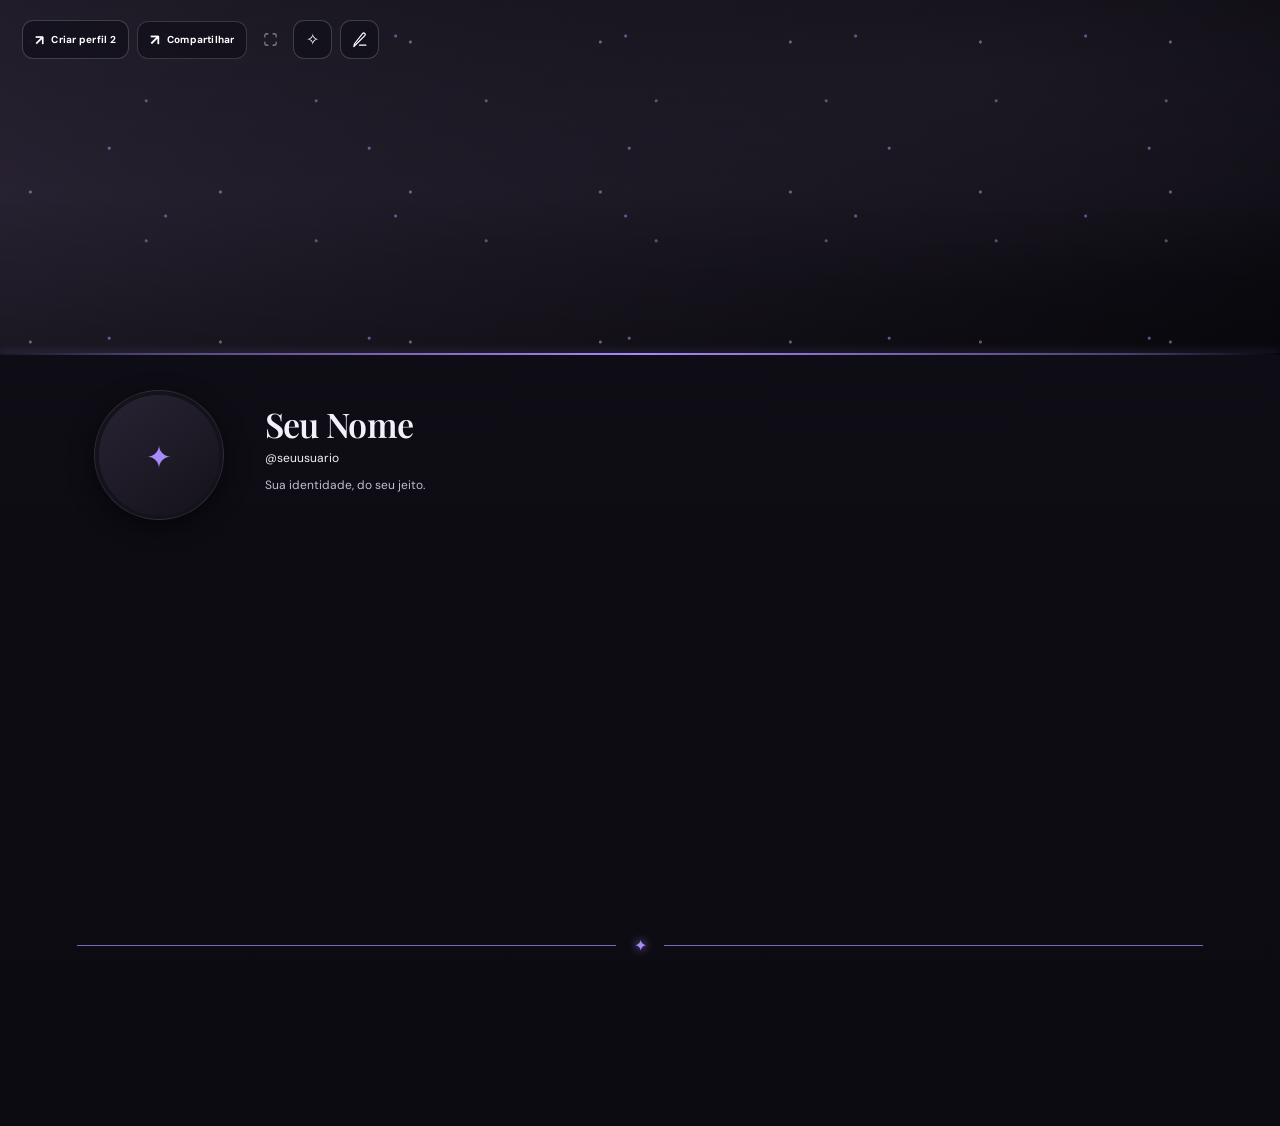
==== index.html @ 9202e239 "Add files via upload" ====
<!DOCTYPE html>
<html lang="pt-BR">
<head>
  <meta charset="UTF-8">
  <meta name="viewport" content="width=device-width, initial-scale=1.0">
  <meta name="theme-color" content="#0b0a10">
  <title>Hättz — Personal Space</title>

  <link rel="preconnect" href="https://fonts.googleapis.com">
  <link rel="preconnect" href="https://fonts.gstatic.com" crossorigin>
  <link href="https://fonts.googleapis.com/css2?family=Cinzel:wght@400;500;600;700&family=Cormorant+Garamond:wght@400;500;600;700&family=DM+Sans:wght@400;500;600;700&family=Lora:wght@400;500;600;700&family=Manrope:wght@400;500;600;700;800&family=Montserrat:wght@400;500;600;700&family=Playfair+Display:wght@500;600;700&family=Space+Grotesk:wght@400;500;600;700&display=swap" rel="stylesheet">

  <link rel="stylesheet" href="core/design-tokens.css">
  <link rel="stylesheet" href="style.css">
</head>

<body>
  <div class="site-background" aria-hidden="true">
    <img id="backgroundImage" alt="" hidden>
    <video id="backgroundVideo" muted loop playsinline hidden preload="none"></video>
    <div class="site-background-overlay"></div>
  </div>
  <main class="page">
    <section class="profile-card">
      <div class="card-background" aria-hidden="true">
        <img id="cardBackgroundImage" alt="" hidden>
        <video id="cardBackgroundVideo" muted loop playsinline hidden preload="none"></video>
        <div class="card-background-overlay"></div>
      </div>

      <header class="banner">
        <img id="bannerImage" class="banner-media" alt="" hidden>
        <video id="bannerVideo" class="banner-media" muted loop playsinline hidden preload="none"></video>
        <div class="banner-overlay"></div>

        <div class="banner-actions">
          <div class="banner-heading" id="bannerHeading">
            <span class="banner-title" id="bannerTitle"></span>
            <span class="banner-subtitle" id="bannerSubtitle" hidden></span>
          </div>
          <div class="banner-tool-actions">
            <button class="profile-switch-button" id="openOtherProfile" type="button" title="Abrir o outro perfil em uma nova aba">
              <span class="profile-switch-icon" aria-hidden="true">↗</span>
              <span id="openOtherProfileLabel">Criar perfil 2</span>
            </button>
            <button class="share-profile-button" id="openShareManager" type="button" title="Compartilhar ou abrir perfil por código">
              <span aria-hidden="true">↗</span><span>Compartilhar</span>
            </button>
            <button class="icon-button capture-mode-button" id="toggleCaptureMode" type="button" aria-label="Ativar modo captura" aria-pressed="false" title="Modo captura">
              <svg viewBox="0 0 24 24" aria-hidden="true">
                <path d="M8 3H5a2 2 0 0 0-2 2v3M16 3h3a2 2 0 0 1 2 2v3M21 16v3a2 2 0 0 1-2 2h-3M3 16v3a2 2 0 0 0 2 2h3"></path>
              </svg>
            </button>
            <button class="icon-button" id="openStudio" type="button" aria-label="Abrir Hättz Studio" title="Hättz Studio"><span aria-hidden="true">✧</span></button>
            <button class="icon-button" id="openEditor" aria-label="Editar perfil" title="Personalizar perfil">
              <svg viewBox="0 0 24 24" aria-hidden="true">
                <path d="M12 20h9"></path>
                <path d="M16.5 3.5a2.1 2.1 0 0 1 3 3L8 18l-4 4 1-4Z"></path>
              </svg>
            </button>
          </div>
        </div>
      </header>

      <div class="profile-content">

        <section class="identity-section">
          <div class="avatar-area">
            <div class="avatar-frame" id="avatarFrame" aria-hidden="true"></div>

            <div class="avatar-photo">
              <img id="avatarImage" alt="Avatar" decoding="async" hidden>
              <video id="avatarVideo" muted loop playsinline hidden preload="none"></video>
              <div class="avatar-placeholder" id="avatarPlaceholder">
                <span>✦</span>
              </div>
            </div>
          </div>

          <div class="identity-info">
            <div class="name-line">
              <h1 id="profileName">Seu Nome</h1>

              <span class="verified-badge" id="verifiedBadge" title="Perfil verificado" aria-label="Perfil verificado" hidden>
                <svg viewBox="0 0 24 24" aria-hidden="true" focusable="false">
                  <path class="verified-seal" d="M12 1.6 14.25 3l2.62-.48 1.35 2.3 2.55.8.1 2.66 1.73 2.02-1.17 2.4.62 2.6-2.25 1.42-.98 2.47-2.65-.05L12 20.7l-2.17-1.56-2.65.05-.98-2.47-2.25-1.42.62-2.6-1.17-2.4 1.73-2.02.1-2.66 2.55-.8 1.35-2.3L11.75 3 12 1.6Z" />
                  <path class="verified-check" d="m8.1 11.9 2.55 2.55 5.35-5.4" />
                </svg>
              </span>
            </div>

            <div class="profile-meta"><p class="username" id="profileUsername">@seuusuario</p><span class="role-chip" id="profileRole" hidden></span></div>
            <p class="bio" id="profileBio">Sua identidade, do seu jeito.</p>
            <div class="badges" id="badges"></div>
          </div>
        </section>

        <section class="content-section" id="statsSection">
          <div class="section-heading">
            <div>
              <h2 id="statsSectionTitle">Em evidência</h2>
              <p class="section-description" id="statsSectionDescription"></p>
            </div>
          </div>

          <div class="stats-grid" id="statsGrid"></div>
        </section>

        <div class="profile-divider divider-ornamental" id="profileDivider" aria-hidden="true"><span>✦</span></div>

        <section class="content-section" id="detailsSection">
          <div class="section-heading">
            <div>
              <h2 id="detailsSectionTitle">Um pouco sobre mim</h2>
              <p class="section-description" id="detailsSectionDescription"></p>
            </div>
          </div>

          <div class="details-grid" id="detailsGrid"></div>
        </section>

        <section class="music-player is-floating" id="profileMusic" hidden aria-label="Player compacto de música e vídeo" title="Arraste a faixa para mover e o canto inferior direito para redimensionar">
          <div class="music-bar-visual" aria-hidden="true">
            <img id="musicBarBackgroundImage" alt="" hidden>
            <video id="musicBarBackgroundVideo" muted loop playsinline preload="none" hidden></video>
            <div class="music-bar-visual-overlay"></div>
          </div>
          <div class="music-player-top">
            <span class="music-note-icon" aria-hidden="true">♫</span>
            <div class="music-info">
              <strong id="musicTrackName">Minha música</strong>
              <span class="music-time" id="musicTime">0:00 / 0:00</span>
            </div>
            <button class="music-play" id="musicToggle" type="button" aria-label="Reproduzir ou pausar" title="Reproduzir">▶</button>
            <button class="music-dock" id="dockMusic" type="button" aria-label="Mover player para o fim do perfil" title="Mover para o fim do perfil">⌄</button>
          </div>
          <div class="music-progress" aria-hidden="true"><span id="musicProgressFill"></span></div>
          <audio id="profileAudio" loop preload="metadata" hidden></audio>
          <video id="profileVideo" class="music-source-video" playsinline loop preload="metadata" hidden></video>
          <div class="music-legacy-cover" hidden>
            <img id="musicCoverImage" alt="Capa da mídia" hidden>
            <span id="musicCoverFallback" aria-hidden="true">♫</span>
            <span id="musicCoverName"></span>
          </div>
        </section>

        <footer class="profile-footer">
          <span id="footerText"></span>
          <span class="footer-signature">DESIGNED BY HÄTTZ <i>✦</i></span>
        </footer>
      </div>
    </section>

    <p class="page-caption">Um espaço pessoal. Uma identidade única.</p>
  </main>

  <button class="capture-exit-button" id="exitCaptureMode" type="button" aria-label="Sair do modo captura" title="Sair do modo captura · Esc">
    <svg viewBox="0 0 24 24" aria-hidden="true">
      <path d="M8 3H5a2 2 0 0 0-2 2v3M16 3h3a2 2 0 0 1 2 2v3M21 16v3a2 2 0 0 1-2 2h-3M3 16v3a2 2 0 0 0 2 2h3"></path>
    </svg>
  </button>

  <div class="toast" id="toast"></div>

  <div class="modal-backdrop" id="editorModal" aria-hidden="true">
    <section class="editor-modal" role="dialog" aria-modal="true" aria-labelledby="editorTitle">

      <header class="modal-header">
        <div>
          <h2 id="editorTitle">Editar espaço</h2>
          <span class="owner-mark" title="Proprietário do perfil">OWNER · HÄTTZ</span>
        </div>
        <button class="close-button" id="closeEditor" aria-label="Fechar">×</button>
      </header>

      <nav class="editor-tabs">
        <button class="tab-button active" data-tab="identity">Perfil</button>
        <button class="tab-button" data-tab="media">Mídia</button>
        <button class="tab-button" data-tab="design">Design</button>
        <button class="tab-button" data-tab="content">Conteúdo</button>
      </nav>

      <div class="modal-body">

        <section class="tab-panel active" id="tab-identity">
          <div class="field-group">
            <label for="editName">Nome</label>
            <input class="text-input" id="editName" maxlength="45" placeholder="Seu nome">
          </div>
          <div class="field-group banner-heading-editor">
            <label>Texto do banner</label>
            <label class="switch-row">
              <span>
                <strong>Mostrar texto no banner</strong>
              </span>
              <input type="checkbox" id="bannerHeadingVisible">
              <span class="switch"></span>
            </label>
            <label for="editBannerTitle">Título</label>
            <input class="text-input" id="editBannerTitle" maxlength="42" placeholder="Título do banner">
            <label for="editBannerSubtitle">Subtítulo</label>
            <input class="text-input" id="editBannerSubtitle" maxlength="90" placeholder="Ex.: Uma identidade única">
          </div>

          <div class="field-group">
            <label for="editUsername">Usuário</label>
            <input class="text-input" id="editUsername" maxlength="30" placeholder="seuusuario">
          </div>

          <div class="field-group">
            <label for="editRole">Cargo do perfil</label>
            <select class="text-input" id="editRole">
              <option value="">Sem identificação</option>
              <option value="Membro">Membro</option>
              <option value="Artista">Artista</option>
              <option value="Designer">Designer</option>
            </select>
            <small class="field-hint">Cargos oficiais são reservados aos dois perfis oficiais. VIP é um benefício concedido pelo Control, não um cargo manual.</small>
          </div>

          <div class="field-group">
            <label for="editBio">Descrição</label>
            <textarea class="text-input" id="editBio" rows="3" maxlength="180" placeholder="Escreva uma descrição..."></textarea>
          </div>

          <p class="field-hint vip-verification-note">O selo de verificação é concedido automaticamente enquanto o benefício VIP estiver ativo. Ele não pode ser ativado manualmente pelo editor.</p>

          <div class="field-group">
            <label for="editBadges">Tags personalizadas</label>
            <input class="text-input" id="editBadges" placeholder="Ex.: Criador, Fotografia, Música, Tecnologia">
            <div class="badge-library" id="badgeLibrary" aria-label="Biblioteca de insígnias"></div>
          </div>

          <div class="field-group">
            <label for="editFooter">Texto do rodapé</label>
            <input class="text-input" id="editFooter" maxlength="90" placeholder="Opcional">
          </div>
        </section>

        <section class="tab-panel" id="tab-media">
          <div class="field-group">
            <label>Avatar</label>
            <label class="upload-box" for="avatarUpload">
              <span class="upload-symbol">＋</span>
              <span><strong>Escolher imagem ou vídeo</strong></span>
            </label>
            <input type="file" id="avatarUpload" accept="image/png,image/jpeg,image/gif,image/webp,image/apng,image/avif,image/svg+xml,image/bmp,video/mp4,video/webm,video/quicktime,video/ogg,video/x-m4v" hidden>
            <div class="crop-editor" data-crop="avatar">
              <div class="crop-editor-heading">
                <strong>Enquadramento</strong>
                <span>A moldura clara marca exatamente o recorte que aparecerá no perfil</span>
              </div>
              <div class="crop-preview crop-preview-avatar">
                <img id="avatarCropPreview" alt="Prévia do enquadramento de avatar" hidden>
                <video id="avatarCropPreviewVideo" muted playsinline loop hidden></video>
                <div class="crop-preview-empty" id="avatarCropEmpty">Adicione uma mídia para ajustar</div>
                <div class="crop-safe-window"></div>
              </div>
              <div class="crop-controls">
                <label class="range-field">
                  <span class="range-heading"><span>Horizontal</span><output id="avatarCropXValue">50%</output></span>
                  <input class="range-input crop-range" type="range" id="avatarCropX" min="0" max="100" value="50">
                </label>
                <label class="range-field">
                  <span class="range-heading"><span>Vertical</span><output id="avatarCropYValue">50%</output></span>
                  <input class="range-input crop-range" type="range" id="avatarCropY" min="0" max="100" value="50">
                </label>
                <label class="range-field">
                  <span class="range-heading"><span>Zoom</span><output id="avatarCropZoomValue">100%</output></span>
                  <input class="range-input crop-range" type="range" id="avatarCropZoom" min="100" max="250" step="1" value="100">
                </label>
              </div>
              <button class="text-button crop-reset" type="button" data-crop-reset="avatar">Centralizar enquadramento</button>
            </div>
            <button class="text-button danger" id="removeAvatar">Remover avatar</button>
            <label class="switch-row">
              <span><strong>Pausar vídeo do avatar</strong></span>
              <input type="checkbox" id="pauseAvatar">
              <span class="switch"></span>
            </label>
          </div>

          <div class="field-group">
            <label>Banner</label>
            <label class="upload-box" for="bannerUpload">
              <span class="upload-symbol">＋</span>
              <span><strong>Escolher imagem ou vídeo</strong></span>
            </label>
            <input type="file" id="bannerUpload" accept="image/png,image/jpeg,image/gif,image/webp,image/apng,image/avif,image/svg+xml,image/bmp,video/mp4,video/webm,video/quicktime,video/ogg,video/x-m4v" hidden>
            <div class="crop-editor" data-crop="banner">
              <div class="crop-editor-heading">
                <strong>Enquadramento</strong>
                <span>A moldura clara marca exatamente o recorte que aparecerá no perfil</span>
              </div>
              <div class="crop-preview crop-preview-banner">
                <img id="bannerCropPreview" alt="Prévia do enquadramento de banner" hidden>
                <video id="bannerCropPreviewVideo" muted playsinline loop hidden></video>
                <div class="crop-preview-empty" id="bannerCropEmpty">Adicione uma mídia para ajustar</div>
                <div class="crop-safe-window"></div>
              </div>
              <div class="crop-controls">
                <label class="range-field">
                  <span class="range-heading"><span>Horizontal</span><output id="bannerCropXValue">50%</output></span>
                  <input class="range-input crop-range" type="range" id="bannerCropX" min="0" max="100" value="50">
                </label>
                <label class="range-field">
                  <span class="range-heading"><span>Vertical</span><output id="bannerCropYValue">50%</output></span>
                  <input class="range-input crop-range" type="range" id="bannerCropY" min="0" max="100" value="50">
                </label>
                <label class="range-field">
                  <span class="range-heading"><span>Zoom</span><output id="bannerCropZoomValue">100%</output></span>
                  <input class="range-input crop-range" type="range" id="bannerCropZoom" min="100" max="250" step="1" value="100">
                </label>
              </div>
              <button class="text-button crop-reset" type="button" data-crop-reset="banner">Centralizar enquadramento</button>
            </div>
            <button class="text-button danger" id="removeBanner">Remover banner</button>
            <label class="switch-row">
              <span><strong>Pausar banner</strong></span>
              <input type="checkbox" id="pauseBanner">
              <span class="switch"></span>
            </label>
            <div class="banner-adjustments">
              <div class="range-field">
                <div class="range-heading"><label for="bannerHeight">Altura da área visível</label><output id="bannerHeightValue">355 px</output></div>
                <input class="range-input" type="range" id="bannerHeight" min="240" max="620" step="5" value="355">
                <button class="text-button field-reset-button" type="button" data-reset-setting="bannerHeight">Restaurar altura original</button>
              </div>
            </div>
            <div class="range-field media-opacity-field">
              <div class="range-heading"><label for="bannerOpacity">Opacidade da mídia</label><output id="bannerOpacityValue">100%</output></div>
              <input class="range-input" type="range" id="bannerOpacity" min="0" max="100" value="100">
              <button class="text-button field-reset-button" type="button" data-reset-setting="bannerOpacity">Restaurar opacidade original</button>
            </div>
          </div>

          <div class="field-group">
            <label>Fundo do cartão de perfil</label>
            <label class="upload-box" for="cardBackgroundUpload">
              <span class="upload-symbol">＋</span>
              <span><strong>Escolher imagem ou vídeo</strong></span>
            </label>
            <input type="file" id="cardBackgroundUpload" accept="image/png,image/jpeg,image/gif,image/webp,image/apng,image/avif,image/svg+xml,image/bmp,video/mp4,video/webm,video/quicktime,video/ogg,video/x-m4v" hidden>
            <div class="crop-editor" data-crop="cardBackground">
              <div class="crop-editor-heading">
                <strong>Enquadramento</strong>
                <span>A moldura clara marca exatamente o recorte que aparecerá no perfil</span>
              </div>
              <div class="crop-preview crop-preview-cardBackground">
                <img id="cardBackgroundCropPreview" alt="Prévia do enquadramento de fundo do cartão" hidden>
                <video id="cardBackgroundCropPreviewVideo" muted playsinline loop hidden></video>
                <div class="crop-preview-empty" id="cardBackgroundCropEmpty">Adicione uma mídia para ajustar</div>
                <div class="crop-safe-window"></div>
              </div>
              <div class="crop-controls">
                <label class="range-field">
                  <span class="range-heading"><span>Horizontal</span><output id="cardBackgroundCropXValue">50%</output></span>
                  <input class="range-input crop-range" type="range" id="cardBackgroundCropX" min="0" max="100" value="50">
                </label>
                <label class="range-field">
                  <span class="range-heading"><span>Vertical</span><output id="cardBackgroundCropYValue">50%</output></span>
                  <input class="range-input crop-range" type="range" id="cardBackgroundCropY" min="0" max="100" value="50">
                </label>
                <label class="range-field">
                  <span class="range-heading"><span>Zoom</span><output id="cardBackgroundCropZoomValue">100%</output></span>
                  <input class="range-input crop-range" type="range" id="cardBackgroundCropZoom" min="100" max="250" step="1" value="100">
                </label>
              </div>
              <button class="text-button crop-reset" type="button" data-crop-reset="cardBackground">Centralizar enquadramento</button>
            </div>
            <button class="text-button danger" id="removeCardBackground">Remover fundo do cartão</button>
            <label class="switch-row">
              <span><strong>Pausar fundo do cartão</strong></span>
              <input type="checkbox" id="pauseCardBackground">
              <span class="switch"></span>
            </label>
            <div class="range-field media-opacity-field">
              <div class="range-heading"><label for="cardBackgroundOpacity">Opacidade da mídia</label><output id="cardBackgroundOpacityValue">100%</output></div>
              <input class="range-input" type="range" id="cardBackgroundOpacity" min="0" max="100" value="100">
              <button class="text-button field-reset-button" type="button" data-reset-setting="cardBackgroundOpacity">Restaurar opacidade original</button>
            </div>
          </div>

          <div class="field-group">
            <label>Fundo da página</label>
            <label class="upload-box" for="backgroundUpload">
              <span class="upload-symbol">＋</span>
              <span><strong>Escolher imagem, GIF ou vídeo para a página</strong></span>
            </label>
            <input type="file" id="backgroundUpload" accept="image/png,image/jpeg,image/gif,image/webp,image/apng,image/avif,image/svg+xml,image/bmp,video/mp4,video/webm,video/quicktime,video/ogg,video/x-m4v" hidden>
            <div class="crop-editor" data-crop="background">
              <div class="crop-editor-heading">
                <strong>Enquadramento</strong>
                <span>A moldura clara marca exatamente o recorte que aparecerá no perfil</span>
              </div>
              <div class="crop-preview crop-preview-background">
                <img id="backgroundCropPreview" alt="Prévia do enquadramento de fundo da página" hidden>
                <video id="backgroundCropPreviewVideo" muted playsinline loop hidden></video>
                <div class="crop-preview-empty" id="backgroundCropEmpty">Adicione uma mídia para ajustar</div>
                <div class="crop-safe-window"></div>
              </div>
              <div class="crop-controls">
                <label class="range-field">
                  <span class="range-heading"><span>Horizontal</span><output id="backgroundCropXValue">50%</output></span>
                  <input class="range-input crop-range" type="range" id="backgroundCropX" min="0" max="100" value="50">
                </label>
                <label class="range-field">
                  <span class="range-heading"><span>Vertical</span><output id="backgroundCropYValue">50%</output></span>
                  <input class="range-input crop-range" type="range" id="backgroundCropY" min="0" max="100" value="50">
                </label>
                <label class="range-field">
                  <span class="range-heading"><span>Zoom</span><output id="backgroundCropZoomValue">100%</output></span>
                  <input class="range-input crop-range" type="range" id="backgroundCropZoom" min="100" max="250" step="1" value="100">
                </label>
              </div>
              <button class="text-button crop-reset" type="button" data-crop-reset="background">Centralizar enquadramento</button>
            </div>
            <button class="text-button danger" id="removeBackground">Remover fundo animado</button>
            <label class="switch-row">
              <span><strong>Pausar fundo da página</strong></span>
              <input type="checkbox" id="pauseBackground">
              <span class="switch"></span>
            </label>
            <div class="range-field media-opacity-field">
              <div class="range-heading"><label for="backgroundOpacity">Opacidade da mídia</label><output id="backgroundOpacityValue">34%</output></div>
              <input class="range-input" type="range" id="backgroundOpacity" min="0" max="100" value="34">
              <button class="text-button field-reset-button" type="button" data-reset-setting="backgroundOpacity">Restaurar opacidade original</button>
            </div>
          </div>

          <label class="switch-row">
            <span>
              <strong>Reproduzir vídeos automaticamente</strong>
            </span>
            <input type="checkbox" id="animateMedia" checked>
            <span class="switch"></span>
          </label>

          <div class="field-group">
            <label for="avatarFrameSelect">Estilo da moldura</label>
            <select class="text-input" id="avatarFrameSelect">
              <option value="none">Sem moldura</option>
              <option value="amethyst">Amethyst · Elite</option>
              <optgroup label="Clássicas e ornamentais">
                <option value="celestial">Celestial</option>
                <option value="gothic">Gótica</option>
                <option value="royal">Real</option>
                <option value="floral">Floral</option>
                <option value="ornate">Ornamental</option>
                <option value="dark">Dark</option>
                <option value="halo">Halo</option>
                <option value="vintage">Vintage</option>
              </optgroup>
            </select>
            <label for="frameRarity" class="sub-field-label">Raridade visual</label>
            <select class="text-input" id="frameRarity">
              <option value="none">Sem raridade</option>
              <option value="common">Common</option>
              <option value="rare">Rare</option>
              <option value="epic">Epic</option>
              <option value="elite">Elite</option>
              <option value="legendary">Legendary</option>
            </select>
            <label class="switch-row frame-color-toggle">
              <span><strong>Cor personalizada</strong></span>
              <input type="checkbox" id="customFrameColorEnabled">
              <span class="switch"></span>
            </label>
            <label class="frame-color-picker" for="customFrameColor">
              <span>Escolher cor da moldura</span>
              <input type="color" id="customFrameColor" value="#a78bfa">
            </label>
            <button class="text-button field-reset-button" id="resetFrameAppearance" type="button">Restaurar moldura e cor originais</button>
          </div>

          <label class="switch-row">
            <span><strong>Efeitos de perfil</strong></span>
            <input type="checkbox" id="profileEffects" checked>
            <span class="switch"></span>
          </label>

          <div class="field-group music-settings">
            <label>Música e vídeo do perfil</label>
            <label class="upload-box" for="musicUpload">
              <span class="upload-symbol">♫</span>
              <span><strong>Selecionar arquivo de áudio</strong><small>MP3, WAV, OGG, M4A, AAC e FLAC</small></span>
            </label>
            <input type="file" id="musicUpload" accept="audio/*,.mp3,.wav,.ogg,.m4a,.aac,.flac,.opus" hidden>
            <label class="upload-box" for="musicVideoUpload">
              <span class="upload-symbol">▣</span>
              <span><strong>Selecionar vídeo</strong><small>MP4, WebM, MOV e OGG vídeo (conforme o navegador)</small></span>
            </label>
            <input type="file" id="musicVideoUpload" accept="video/mp4,video/webm,video/quicktime,video/ogg,.mp4,.webm,.mov,.ogv,.m4v" hidden>
            <label class="upload-box music-bar-background-upload" for="musicBarBackgroundUpload">
              <span class="upload-symbol">▧</span>
              <span><strong>Personalizar o fundo da faixa</strong><small>Imagem, GIF, WebP ou vídeo em loop</small></span>
            </label>
            <input type="file" id="musicBarBackgroundUpload" accept="image/*,video/mp4,video/webm,video/quicktime,video/ogg,.gif,.webp,.mp4,.webm,.mov,.ogv" hidden>
            <p class="field-hint">Esse fundo é uma camada decorativa independente: trocar imagem, GIF ou vídeo aqui não substitui nem pausa a música principal.</p>
            <button class="text-button danger" id="removeMusicBarBackground" type="button">Remover fundo da faixa</button>
            <div class="crop-editor" data-crop="musicBarBackground">
              <div class="crop-editor-heading">
                <strong>Enquadramento do fundo da faixa</strong>
                <span>Ajuste qual parte da imagem, GIF ou vídeo aparece na janela flutuante</span>
              </div>
              <div class="crop-preview crop-preview-musicBarBackground">
                <img id="musicBarBackgroundCropPreview" alt="Prévia do enquadramento do fundo da faixa" hidden>
                <video id="musicBarBackgroundCropPreviewVideo" muted playsinline loop hidden></video>
                <div class="crop-preview-empty" id="musicBarBackgroundCropEmpty">Adicione uma mídia para ajustar</div>
                <div class="crop-safe-window"></div>
              </div>
              <div class="crop-controls">
                <label class="range-field">
                  <span class="range-heading"><span>Horizontal</span><output id="musicBarBackgroundCropXValue">50%</output></span>
                  <input class="range-input crop-range" type="range" id="musicBarBackgroundCropX" min="0" max="100" value="50">
                </label>
                <label class="range-field">
                  <span class="range-heading"><span>Vertical</span><output id="musicBarBackgroundCropYValue">50%</output></span>
                  <input class="range-input crop-range" type="range" id="musicBarBackgroundCropY" min="0" max="100" value="50">
                </label>
                <label class="range-field">
                  <span class="range-heading"><span>Zoom</span><output id="musicBarBackgroundCropZoomValue">100%</output></span>
                  <input class="range-input crop-range" type="range" id="musicBarBackgroundCropZoom" min="100" max="300" step="1" value="100">
                </label>
              </div>
              <button class="text-button crop-reset" type="button" data-crop-reset="musicBarBackground">Restaurar enquadramento original</button>
            </div>
            <div class="range-field media-opacity-field">
              <div class="range-heading"><label for="musicBarBackgroundOpacity">Opacidade do fundo da faixa</label><output id="musicBarBackgroundOpacityValue">24%</output></div>
              <input class="range-input" type="range" id="musicBarBackgroundOpacity" min="0" max="100" value="24">
              <button class="text-button field-reset-button" type="button" data-reset-setting="musicBarBackgroundOpacity">Restaurar opacidade original</button>
            </div>
            <div class="player-window-controls">
              <div class="range-field">
                <label class="range-heading" for="musicPlayerWidth"><span>Largura da janela</span><output id="musicPlayerWidthValue">360 px</output></label>
                <input class="range-input" type="range" id="musicPlayerWidth" min="220" max="620" step="10" value="360">
                <button class="text-button field-reset-button" type="button" data-reset-setting="musicPlayerWidth">Restaurar largura</button>
              </div>
              <div class="range-field">
                <label class="range-heading" for="musicPlayerHeight"><span>Altura da janela</span><output id="musicPlayerHeightValue">64 px</output></label>
                <input class="range-input" type="range" id="musicPlayerHeight" min="56" max="220" step="2" value="64">
                <button class="text-button field-reset-button" type="button" data-reset-setting="musicPlayerHeight">Restaurar altura</button>
              </div>
              <p class="field-hint">Também pode arrastar a faixa para reposicionar e usar o canto inferior direito para redimensionar no computador.</p>
              <div class="player-placement-actions">
                <button class="text-button" id="resetMusicPlayerPlacement" type="button">Restaurar posição e tamanho da janela</button>
              </div>
            </div>
            <p class="field-hint" id="musicBarBackgroundName">Nenhum fundo personalizado selecionado.</p>
            <p class="field-hint" id="musicLocalStatus">Os arquivos ficam salvos somente neste navegador. A reprodução é em loop; use a faixa flutuante para controlar a mídia.</p>
            <a class="text-button music-external-link" href="https://savetheclip.app/pt/download-video-from-link" target="_blank" rel="noopener noreferrer">↗ Abrir conversor externo de links (MP4 / MP3)</a>
            <p class="field-hint">O conversor abre em outra aba. Use apenas conteúdo que você tenha direito ou autorização para salvar.</p>
            <div class="music-actions">
              <button class="text-button" id="previewMusic" type="button">Reproduzir / pausar</button>
              <button class="text-button" id="downloadMusic" type="button" disabled>Baixar arquivo original</button>
              <button class="text-button danger" id="removeMusic" type="button">Remover mídia</button>
            </div>
            <label class="range-label" for="musicVolume">Volume <span id="musicVolumeValue">12%</span></label>
            <input type="range" id="musicVolume" min="0" max="100" value="12">
            <button class="text-button field-reset-button" type="button" data-reset-setting="volume">Restaurar volume original</button>
          </div>
        </section>

        <section class="tab-panel" id="tab-design">
          <div class="field-group appearance-reset-group">
            <strong>Restaurar personalizações</strong>
            <p class="field-hint">Volta cores, transparências, enquadramentos, molduras, divisórias, tipografia e posição/tamanho do player ao padrão, sem apagar seus arquivos, nome ou conteúdo.</p>
            <button class="text-button danger" id="resetAppearance" type="button">Restaurar todo o visual original</button>
          </div>
          <div class="field-group">
            <label>Temas prontos</label>
            <div class="theme-grid">
              <button class="theme-option" data-theme="dark" type="button">
                <span class="theme-swatch" style="--swatch-bg:#0b0a10;--swatch-grad:#292333;--swatch-accent:#a78bfa"></span>
                <span>Obsidian</span>
              </button>
              <button class="theme-option" data-theme="midnight" type="button">
                <span class="theme-swatch" style="--swatch-bg:#080e19;--swatch-grad:#1b3150;--swatch-accent:#75b8f5"></span>
                <span>Midnight</span>
              </button>
              <button class="theme-option" data-theme="purple" type="button">
                <span class="theme-swatch" style="--swatch-bg:#100b18;--swatch-grad:#49345e;--swatch-accent:#c19bfa"></span>
                <span>Lavender</span>
              </button>
              <button class="theme-option" data-theme="gold" type="button">
                <span class="theme-swatch" style="--swatch-bg:#100d09;--swatch-grad:#59432b;--swatch-accent:#d6ae68"></span>
                <span>Royal</span>
              </button>
              <button class="theme-option" data-theme="crimson" type="button">
                <span class="theme-swatch" style="--swatch-bg:#16090e;--swatch-grad:#542033;--swatch-accent:#ef7899"></span>
                <span>Crimson</span>
              </button>
              <button class="theme-option" data-theme="ocean" type="button">
                <span class="theme-swatch" style="--swatch-bg:#061217;--swatch-grad:#164653;--swatch-accent:#54d6d0"></span>
                <span>Abyss</span>
              </button>
              <button class="theme-option" data-theme="forest" type="button">
                <span class="theme-swatch" style="--swatch-bg:#09130f;--swatch-grad:#244c39;--swatch-accent:#8bd6a4"></span>
                <span>Evergreen</span>
              </button>
              <button class="theme-option" data-theme="ice" type="button">
                <span class="theme-swatch" style="--swatch-bg:#0b121b;--swatch-grad:#2b4964;--swatch-accent:#9bd8ff"></span>
                <span>Glacier</span>
              </button>
              <button class="theme-option" data-theme="rose" type="button">
                <span class="theme-swatch" style="--swatch-bg:#170d14;--swatch-grad:#593044;--swatch-accent:#f0a3c7"></span>
                <span>Rosewood</span>
              </button>
              <button class="theme-option" data-theme="ember" type="button">
                <span class="theme-swatch" style="--swatch-bg:#17100b;--swatch-grad:#654027;--swatch-accent:#f3a45f"></span>
                <span>Ember</span>
              </button>
              <button class="theme-option" data-theme="mono" type="button">
                <span class="theme-swatch" style="--swatch-bg:#101010;--swatch-grad:#353535;--swatch-accent:#e5e5e5"></span>
                <span>Monochrome</span>
              </button>
              <button class="theme-option" data-theme="cyber" type="button">
                <span class="theme-swatch" style="--swatch-bg:#080b14;--swatch-grad:#202c4d;--swatch-accent:#68f0d2"></span>
                <span>Neon Circuit</span>
              </button>
              <button class="theme-option" data-theme="wine" type="button">
                <span class="theme-swatch" style="--swatch-bg:#160a12;--swatch-grad:#4d1d34;--swatch-accent:#d88ab2"></span>
                <span>Bordeaux</span>
              </button>
              <button class="theme-option" data-theme="sand" type="button">
                <span class="theme-swatch" style="--swatch-bg:#17130e;--swatch-grad:#594a35;--swatch-accent:#d9bd86"></span>
                <span>Desert</span>
              </button>
              <button class="theme-option" data-theme="amethyst" type="button">
                <span class="theme-swatch" style="--swatch-bg:#100b19;--swatch-grad:#382451;--swatch-accent:#ad8cff"></span>
                <span>Amethyst</span>
              </button>
              <button class="theme-option" data-theme="steel" type="button">
                <span class="theme-swatch" style="--swatch-bg:#0b1017;--swatch-grad:#303e50;--swatch-accent:#9eb8d6"></span>
                <span>Graphite Blue</span>
              </button>
              <button class="theme-option" data-theme="obsidianRose" type="button">
                <span class="theme-swatch" style="--swatch-bg:#120b10;--swatch-grad:#432331;--swatch-accent:#e6a0bd"></span>
                <span>Obsidian Rose</span>
              </button>
              <button class="theme-option" data-theme="silver" type="button">
                <span class="theme-swatch" style="--swatch-bg:#101216;--swatch-grad:#39404a;--swatch-accent:#c7d0dc"></span>
                <span>Silver</span>
              </button>
              <button class="theme-option" data-theme="violetNight" type="button">
                <span class="theme-swatch" style="--swatch-bg:#0d0917;--swatch-grad:#30204d;--swatch-accent:#b79cff"></span>
                <span>Violet Night</span>
              </button>
              <button class="theme-option" data-theme="arctic" type="button">
                <span class="theme-swatch" style="--swatch-bg:#07131a;--swatch-grad:#1b3b4c;--swatch-accent:#8de0ef"></span>
                <span>Arctic</span>
              </button>
              <button class="theme-option" data-theme="bloodMoon" type="button">
                <span class="theme-swatch" style="--swatch-bg:#15090b;--swatch-grad:#4c1b22;--swatch-accent:#e36d79"></span>
                <span>Blood Moon</span>
              </button>
              <button class="theme-option" data-theme="sage" type="button">
                <span class="theme-swatch" style="--swatch-bg:#0c120f;--swatch-grad:#2d4437;--swatch-accent:#a7c7a8"></span>
                <span>Sage</span>
              </button>
              <button class="theme-option" data-theme="bronze" type="button">
                <span class="theme-swatch" style="--swatch-bg:#15100b;--swatch-grad:#57402b;--swatch-accent:#d5a76b"></span>
                <span>Bronze</span>
              </button>
              <button class="theme-option" data-theme="ultramarine" type="button">
                <span class="theme-swatch" style="--swatch-bg:#080d1b;--swatch-grad:#202e5a;--swatch-accent:#8daaff"></span>
                <span>Ultramarine</span>
              </button>
            </div>
          </div>

          <div class="field-group theme-library-group">
            <label for="savedThemeSelect">Minha biblioteca de temas</label>
            <div class="theme-save-row">
              <input class="text-input" id="savedThemeName" maxlength="24" placeholder="Nome do tema">
              <button class="text-button" id="saveTheme">Salvar tema</button>
            </div>
            <div class="theme-save-row">
              <select class="text-input" id="savedThemeSelect"><option value="">Selecionar tema salvo</option></select>
              <button class="text-button" id="applySavedTheme">Aplicar</button>
              <button class="text-button danger" id="deleteSavedTheme">Excluir</button>
            </div>
          </div>

          <div class="field-group">
            <label>Personalizar cores</label>
            <div class="color-grid">
              <div class="color-setting"><label>Fundo <input type="color" id="colorBackground"></label><button class="mini-reset" type="button" data-reset-color="background" aria-label="Restaurar cor de fundo" title="Restaurar cor original">↺</button></div>
              <div class="color-setting"><label>Gradiente <input type="color" id="colorGradient"></label><button class="mini-reset" type="button" data-reset-color="gradient" aria-label="Restaurar cor do gradiente" title="Restaurar cor original">↺</button></div>
              <div class="color-setting"><label>Cards <input type="color" id="colorCard"></label><button class="mini-reset" type="button" data-reset-color="card" aria-label="Restaurar cor dos cards" title="Restaurar cor original">↺</button></div>
              <div class="color-setting"><label>Destaque <input type="color" id="colorAccent"></label><button class="mini-reset" type="button" data-reset-color="accent" aria-label="Restaurar cor de destaque" title="Restaurar cor original">↺</button></div>
              <div class="color-setting"><label>Texto <input type="color" id="colorText"></label><button class="mini-reset" type="button" data-reset-color="text" aria-label="Restaurar cor do texto" title="Restaurar cor original">↺</button></div>
              <div class="color-setting"><label>Bordas <input type="color" id="colorBorder"></label><button class="mini-reset" type="button" data-reset-color="border" aria-label="Restaurar cor das bordas" title="Restaurar cor original">↺</button></div>
            </div>
            <div class="design-extra-grid">
              <div class="range-field"><label for="gradientIntensity">Intensidade do gradiente</label><input type="range" id="gradientIntensity" min="0" max="100" value="55"><button class="text-button field-reset-button" type="button" data-reset-setting="gradientIntensity">Restaurar</button></div>
              <div class="range-field"><label for="cardRadius">Arredondamento dos cards</label><input type="range" id="cardRadius" min="8" max="32" value="18"><button class="text-button field-reset-button" type="button" data-reset-setting="cardRadius">Restaurar</button></div>
            </div>
            <button class="primary-button full-button" id="applyCustomTheme">Aplicar cores</button>
            <button class="text-button field-reset-button" id="resetThemeColors" type="button">Restaurar as seis cores originais</button>
          </div>

          <div class="field-group divider-settings">
            <label>Divisória entre seções</label>
            <select class="text-input" id="dividerStyle">
              <option value="none">Sem divisória</option>
              <option value="minimal">Minimalista</option>
              <option value="double">Linha dupla</option>
              <option value="dotted">Pontilhada</option>
              <option value="ornamental">Ornamental</option>
              <option value="celestial">Celestial</option>
              <option value="gothic">Gótica</option>
              <option value="royal">Real</option>
            </select>
            <label class="switch-row">
              <span><strong>Personalizar cor da divisória</strong></span>
              <input type="checkbox" id="dividerCustomColorEnabled">
              <span class="switch"></span>
            </label>
            <label class="frame-color-picker" for="dividerColor">
              <span>Cor da linha</span>
              <input type="color" id="dividerColor" value="#a78bfa">
            </label>
            <button class="text-button field-reset-button" id="resetDividerAppearance" type="button">Restaurar divisória e cor originais</button>
          </div>

          <div class="field-group">
            <label for="fontFamily">Tipografia</label>
            <select class="text-input" id="fontFamily">
              <option value="DM Sans">DM Sans</option>
              <option value="Arial">Arial</option>
              <option value="Georgia">Georgia</option>
              <option value="Playfair Display">Playfair Display</option>
              <option value="Trebuchet MS">Trebuchet MS</option>
              <option value="Verdana">Verdana</option>
              <option value="Manrope">Manrope</option>
              <option value="Montserrat">Montserrat</option>
              <option value="Space Grotesk">Space Grotesk</option>
              <option value="Lora">Lora</option>
              <option value="Cormorant Garamond">Cormorant Garamond</option>
              <option value="Cinzel">Cinzel</option>
            </select>
            <button class="text-button field-reset-button" id="resetFont" type="button">Restaurar tipografia original</button>
          </div>
        </section>

        <section class="tab-panel" id="tab-content">
          <div class="field-group section-config">
            <label>Apresentação das seções</label>
            <div class="section-config-grid">
              <div class="field-group">
                <label for="editStatsTitle">Título da primeira seção</label>
                <input class="text-input" id="editStatsTitle" maxlength="28" placeholder="Em evidência">
                <label for="editStatsSubtitle">Subtítulo</label>
                <input class="text-input" id="editStatsSubtitle" maxlength="70" placeholder="Subtítulo (opcional)">
              </div>
              <div class="field-group">
                <label for="editDetailsTitle">Título da segunda seção</label>
                <input class="text-input" id="editDetailsTitle" maxlength="28" placeholder="Um pouco sobre mim">
                <label for="editDetailsSubtitle">Subtítulo</label>
                <input class="text-input" id="editDetailsSubtitle" maxlength="70" placeholder="Subtítulo (opcional)">
              </div>
            </div>
          </div>

          <div class="editor-section-title">
            <div>
              <h3>Itens em evidência</h3>
            </div>
            <button class="add-button" id="addStat">＋ Adicionar item</button>
          </div>

          <datalist id="statPresets">
            <option value="Em foco"></option><option value="Atividade"></option>
            <option value="Interesse"></option><option value="Personalizado"></option>
          </datalist>
          <div class="dynamic-editor" id="statsEditor"></div>

          <div class="editor-separator"></div>

          <div class="editor-section-title">
            <div>
              <h3>Informações do perfil</h3>
            </div>
            <button class="add-button" id="addDetail">＋ Adicionar detalhe</button>
          </div>

          <datalist id="detailPresets">
            <option value="Informação"></option><option value="Preferência"></option>
            <option value="Referência"></option><option value="Link"></option>
            <option value="Personalizado"></option>
          </datalist>
          <div class="dynamic-editor" id="detailsEditor"></div>

          <p class="editor-footnote">
            Você pode deixar os valores vazios. Os títulos continuam aparecendo no perfil.
          </p>
        </section>
      </div>

      <footer class="modal-footer">
        <div class="backup-actions">
          <button class="text-button" id="exportProfile">Exportar backup</button>
          <button class="text-button" id="importProfile">Importar backup</button>
          <input type="file" id="importProfileFile" accept="application/json,.json" hidden>
        </div>
        <div class="modal-main-actions">
          <button class="text-button danger" id="resetProfile">Restaurar padrão</button>
          <button class="primary-button save-button" id="saveProfile">Salvar alterações</button>
        </div>
      </footer>
    </section>
  </div>


  <div class="modal-backdrop share-modal-backdrop" id="shareModal" aria-hidden="true">
    <section class="share-modal" role="dialog" aria-modal="true" aria-labelledby="shareModalTitle">
      <header class="share-modal-header">
        <div>
          <span class="share-eyebrow">HÄTTZ SHARE</span>
          <h2 id="shareModalTitle">Compartilhar perfil</h2>
        </div>
        <button class="close-button" id="closeShareModal" type="button" aria-label="Fechar">×</button>
      </header>
      <div class="share-modal-body">
        <p class="share-intro">Publique uma cópia do perfil para que qualquer pessoa consiga visualizá-lo em outro navegador. O código público nunca permite editar.</p>
        <div class="share-api-status" id="shareApiStatus">Verificando configuração da API...</div>
        <button class="primary-button share-publish-button" id="publishProfileButton" type="button">Publicar / atualizar perfil</button>
        <p class="share-publish-status" id="sharePublishStatus" role="status" aria-live="polite">Seu perfil continua salvo localmente até ser publicado.</p>

        <div class="share-result-panel" id="shareResultPanel" hidden>
          <div class="share-field">
            <label for="shareCodeOutput">Código público</label>
            <div class="share-input-action">
              <input class="text-input" id="shareCodeOutput" type="text" readonly>
              <button class="secondary-button" id="copyShareCode" type="button">Copiar</button>
            </div>
          </div>
          <div class="share-field">
            <label for="shareLinkOutput">Link para abrir o perfil</label>
            <div class="share-input-action">
              <input class="text-input" id="shareLinkOutput" type="text" readonly>
              <button class="secondary-button" id="copyShareLink" type="button">Copiar</button>
            </div>
          </div>
          <div class="share-owner-panel" id="shareOwnerPanel" hidden>
            <label for="shareOwnerTokenOutput">Chave privada de edição</label>
            <div class="share-input-action">
              <input class="text-input" id="shareOwnerTokenOutput" type="password" readonly autocomplete="off">
              <button class="secondary-button" id="copyShareOwnerToken" type="button">Copiar chave</button>
            </div>
            <small>Guarde esta chave num local seguro. Ela é diferente do código público e é necessária para atualizar ou despublicar o perfil neste navegador.</small>
          </div>
          <button class="text-button danger share-unpublish" id="unpublishProfileButton" type="button">Despublicar perfil</button>
        </div>

        <div class="share-divider"><span>OU</span></div>
        <div class="share-field">
          <label for="shareLookupCode">Já tem um código de perfil?</label>
          <div class="share-input-action">
            <input class="text-input" id="shareLookupCode" type="text" maxlength="16" placeholder="HTZ-ABCDE-FGHIJ" autocomplete="off">
            <button class="secondary-button" id="openSharedProfile" type="button">Abrir</button>
          </div>
          <small>O perfil abre em uma nova aba, somente para visualização.</small>
        </div>
      </div>
    </section>
  </div>

  <script src="share-config.js"></script>
  <script src="core/hattz-core.js"></script>
  <script src="maintenance.js"></script>
  <script src="script.js"></script>
</body>
</html>
---- style.css ----
:root {
  --background: var(--hattz-color-bg);
  --gradient: #292333;
  --card: var(--hattz-color-bg-elevated);
  --accent: var(--hattz-color-accent);
  --text: var(--hattz-color-text);
  --muted: var(--hattz-color-muted);
  --border: var(--hattz-color-border);
  --font: var(--hattz-font-sans);

  --transition-fast: var(--hattz-motion-fast);
  --transition-normal: var(--hattz-motion-normal);
}

* {
  box-sizing: border-box;
  margin: 0;
  padding: 0;
}

body {
  min-height: 100vh;
  min-height: 100dvh;
  padding: 0;

  background:
    radial-gradient(
      ellipse at 50% 0%,
      color-mix(in srgb, var(--accent) 10%, transparent),
      transparent 43%
    ),
    var(--background);

  color: var(--text);
  font-family: var(--font);
  transition: background .25s, color .25s;
}

button,
input,
textarea,
select {
  font: inherit;
}

button {
  cursor: pointer;
}

[hidden] {
  display: none !important;
}

.page {
  width: 100%;
  min-height: 100vh;
  min-height: 100dvh;
  margin: 0 auto;
}

.profile-card {
  position: relative;
  isolation: isolate;
  overflow: hidden;
  width: 100%;
  min-height: 100vh;
  min-height: 100dvh;
  display: flex;
  flex-direction: column;
  border: 0;
  border-radius: 0;
  background: var(--card);
  box-shadow: none;
}

.card-background {
  position: absolute;
  z-index: 0;
  inset: 0;
  overflow: hidden;
  pointer-events: none;
  border-radius: inherit;
}

.card-background img,
.card-background video {
  position: absolute;
  inset: 0;
  width: 100%;
  height: 100%;
  object-fit: cover;
  object-position: var(--card-bg-position, center);
}

.card-background-overlay {
  position: absolute;
  inset: 0;
  background: linear-gradient(180deg, #0b091080, #0b0910b8 42%, #0b0910d9);
}

.profile-card > .banner,
.profile-card > .profile-content {
  position: relative;
  z-index: 1;
}

.banner {
  height: clamp(170px, 27vh, 300px);
  height: clamp(170px, 27dvh, 300px);
  position: relative;
  overflow: hidden;

  background:
    radial-gradient(
      ellipse at 75% 20%,
      color-mix(in srgb, var(--accent) 25%, transparent),
      transparent 45%
    ),
    linear-gradient(120deg, var(--gradient), var(--background));
}

.banner-media {
  position: absolute;
  inset: 0;

  width: 100%;
  height: 100%;

  object-fit: cover;
}

.banner-overlay {
  position: absolute;
  inset: 0;

  pointer-events: none;

  background: linear-gradient(
    180deg,
    #00000035,
    transparent 55%,
    #00000045
  );
}

.banner-heading {
  min-width: 0;
  max-width: min(72%, 620px);
  display: flex;
  flex-direction: column;
  align-items: flex-start;
  gap: 7px;
  color: #fff;
  text-shadow: 0 2px 18px #0009;
  pointer-events: none;
}

.banner-title {
  font-size: clamp(15px, 2.1vw, 25px);
  line-height: 1.08;
  font-weight: 800;
  letter-spacing: .16em;
  text-transform: uppercase;
  overflow-wrap: anywhere;
}

.banner-subtitle {
  max-width: 100%;
  color: #ffffffd9;
  font-size: clamp(10px, 1.15vw, 13px);
  line-height: 1.45;
  font-weight: 500;
  letter-spacing: .045em;
  overflow-wrap: anywhere;
}

.banner-actions {
  position: absolute;
  z-index: 2;
  inset: 20px 22px auto;

  display: flex;
  align-items: center;
  justify-content: space-between;
}

.eyebrow,
.section-kicker {
  color: var(--accent);
  font-size: 9px;
  font-weight: 700;
  letter-spacing: 2.1px;
}

.icon-button {
  width: 39px;
  height: 39px;

  display: grid;
  place-items: center;

  border: 1px solid #ffffff30;
  border-radius: 11px;

  background: #100e18aa;
  color: white;

  backdrop-filter: blur(10px);
  transition: var(--transition-fast);
}

.icon-button:hover {
  border-color: var(--accent);
  background: #201a2c;
  transform: translateY(-2px);
}

.icon-button svg {
  width: 17px;

  fill: none;
  stroke: currentColor;
  stroke-width: 1.7;
  stroke-linecap: round;
  stroke-linejoin: round;
}

.banner-tool-actions {
  display: flex;
  align-items: center;
  gap: 8px;
}

.profile-switch-button {
  min-height: 39px;
  display: inline-flex;
  align-items: center;
  justify-content: center;
  gap: 7px;
  padding: 0 12px;
  border: 1px solid #ffffff30;
  border-radius: 11px;
  background: #100e18aa;
  color: #fff;
  font-size: 10px;
  font-weight: 700;
  letter-spacing: .025em;
  white-space: nowrap;
  backdrop-filter: blur(10px);
  -webkit-backdrop-filter: blur(10px);
  transition: border-color .2s ease, background .2s ease, transform .2s ease;
}

.profile-switch-button:hover {
  border-color: var(--accent);
  background: #201a2c;
  transform: translateY(-2px);
}

.profile-switch-icon {
  font-size: 14px;
  line-height: 1;
}

.profile-content {
  flex: 1 0 auto;
  display: flex;
  flex-direction: column;
  padding: 0 clamp(18px, 4vw, 56px) 24px;
}

.identity-section {
  min-height: 138px;

  display: flex;
  align-items: center;
  gap: 24px;

  position: relative;
  z-index: 2;

  margin-top: -48px;
}

.avatar-area {
  width: 140px;
  height: 140px;
  flex: 0 0 140px;

  position: relative;

  display: grid;
  place-items: center;
}

.avatar-photo {
  width: 112px;
  height: 112px;

  position: relative;
  z-index: 2;

  overflow: hidden;

  border: 4px solid var(--card);
  border-radius: 50%;

  background: #211d2b;

  box-shadow:
    0 0 0 1px var(--border),
    0 8px 25px #0008;
}

.avatar-photo img,
.avatar-photo video {
  width: 100%;
  height: 100%;

  display: block;

  object-fit: cover;
}

.avatar-placeholder {
  width: 100%;
  height: 100%;

  display: grid;
  place-items: center;

  background: linear-gradient(145deg, var(--gradient), var(--card));

  color: var(--accent);
  font-family: "Playfair Display", serif;
  font-size: 31px;
}

.avatar-frame {
  width: 150px;
  height: 150px;

  position: absolute;
  z-index: 3;

  top: 50%;
  left: 50%;

  overflow: visible;
  pointer-events: none;

  transform: translate(-50%, -50%);
}

.avatar-frame svg {
  width: 100%;
  height: 100%;

  display: block;
  overflow: visible;
}

.identity-info {
  flex: 1;
  min-width: 0;
  padding-bottom: 13px;
}

.name-line {
  display: flex;
  align-items: center;
  flex-wrap: wrap;
  gap: 9px;
}

.name-line h1 {
  font-family: "Playfair Display", serif;
  font-size: clamp(25px, 4vw, 34px);
  font-weight: 600;
  letter-spacing: -.7px;

  overflow-wrap: anywhere;
}

.verified-badge {
  width: 24px;
  height: 24px;
  flex: 0 0 24px;
  display: inline-grid;
  place-items: center;
  position: relative;
  top: 1px;
  border-radius: 50%;
  color: #fff;
  filter: drop-shadow(0 2px 5px color-mix(in srgb, var(--accent) 38%, transparent));
}

.verified-badge[hidden] {
  display: none !important;
}

.verified-badge svg {
  display: block;
  width: 100%;
  height: 100%;
  overflow: visible;
}

.verified-badge .verified-seal {
  fill: var(--verified-color, #729cff);
  stroke: #dce8ff;
  stroke-width: .7;
  stroke-linejoin: round;
}

.verified-badge .verified-check {
  fill: none;
  stroke: #fff;
  stroke-width: 2.15;
  stroke-linecap: round;
  stroke-linejoin: round;
}

.username {
  margin-top: 3px;

  color: var(--muted);
  font-size: 12px;
}

.bio {
  max-width: 490px;
  margin-top: 10px;

  color: #c4bdce;
  font-size: 12px;
  line-height: 1.65;

  overflow-wrap: anywhere;
}

.badges {
  display: flex;
  flex-wrap: wrap;
  gap: 7px;

  margin-top: 12px;
}

.badge {
  padding: 5px 10px;

  border: 1px solid color-mix(in srgb, var(--accent) 30%, var(--border));
  border-radius: 20px;

  background: color-mix(in srgb, var(--accent) 9%, transparent);

  color: var(--accent);
  font-size: 9px;
  font-weight: 600;
}

.content-section {
  margin-top: 36px;
}

.section-heading {
  display: flex;
  align-items: center;
  justify-content: space-between;

  margin-bottom: 17px;
}

.section-heading h2 {
  margin-top: 5px;

  font-family: "Playfair Display", serif;
  font-size: 22px;
  font-weight: 600;
}

.stats-grid {
  display: grid;
  grid-template-columns: repeat(3, minmax(0, 1fr));
  gap: 12px;
}

.details-grid {
  display: grid;
  grid-template-columns: repeat(3, minmax(0, 1fr));
  gap: 12px;
}

.section-description {
  margin-top: 5px;
  color: var(--muted);
  font-size: 11px;
  line-height: 1.5;
}

.stat-card {
  min-height: 112px;
  padding: 17px;

  position: relative;
  overflow: hidden;

  border: 1px solid var(--border);
  border-radius: 14px;

  background:
    linear-gradient(
      145deg,
      color-mix(in srgb, var(--accent) 5%, transparent),
      transparent 75%
    ),
    var(--card);

  transition:
    border-color var(--transition-fast),
    transform var(--transition-fast);
}

.stat-card:hover {
  transform: translateY(-2px);

  border-color: color-mix(
    in srgb,
    var(--accent) 45%,
    var(--border)
  );
}

.stat-icon {
  width: 27px;
  height: 27px;

  display: grid;
  place-items: center;

  margin-bottom: 12px;

  border-radius: 8px;

  background: color-mix(in srgb, var(--accent) 11%, transparent);
  color: var(--accent);

  font-size: 15px;
}

.stat-label {
  display: block;

  color: var(--muted);
  font-size: 9px;
  font-weight: 700;
  letter-spacing: 1.3px;
}

.stat-value {
  display: block;
  min-height: 24px;

  margin-top: 5px;

  color: var(--text);
  font-family: "Playfair Display", serif;
  font-size: 20px;
  font-weight: 600;

  overflow-wrap: anywhere;
}

.details-grid {
  display: grid;
  grid-template-columns: repeat(3, minmax(0, 1fr));
  gap: 12px;
}

.detail-card {
  min-height: 82px;
  padding: 15px;

  display: flex;
  align-items: flex-start;
  gap: 12px;

  border: 1px solid var(--border);
  border-radius: 13px;

  background: var(--card);

  transition:
    border-color var(--transition-fast),
    transform var(--transition-fast);
}

.detail-card:hover {
  transform: translateY(-2px);

  border-color: color-mix(
    in srgb,
    var(--accent) 45%,
    var(--border)
  );
}

.detail-icon {
  width: 31px;
  height: 31px;
  flex: 0 0 31px;

  display: grid;
  place-items: center;

  border-radius: 9px;

  background: color-mix(in srgb, var(--accent) 12%, transparent);
  color: var(--accent);

  font-size: 15px;
}

.detail-content {
  min-width: 0;
  flex: 1;
}

.detail-label {
  display: block;

  color: var(--muted);
  font-size: 9px;
  font-weight: 700;
  letter-spacing: 1.1px;
}

.detail-value {
  min-height: 16px;
  margin-top: 7px;

  color: var(--text);
  font-size: 11px;
  line-height: 1.5;

  overflow-wrap: anywhere;
}

.music-player {
  display: flex;
  align-items: center;
  gap: 13px;

  margin-top: 28px;
  padding: 13px 15px;

  border: 1px solid var(--border);
  border-radius: 13px;

  background: linear-gradient(
    100deg,
    color-mix(in srgb, var(--accent) 9%, var(--card)),
    var(--card)
  );
}

.music-cover {
  width: 39px;
  height: 39px;

  display: grid;
  place-items: center;

  border-radius: 10px;

  background: color-mix(in srgb, var(--accent) 17%, var(--card));
  color: var(--accent);

  font-size: 19px;
}

.music-info {
  flex: 1;
  min-width: 0;
}

.music-caption {
  display: block;

  margin-bottom: 4px;

  color: var(--muted);
  font-size: 8px;
  letter-spacing: 1.4px;
}

.music-info strong {
  display: block;
  overflow: hidden;

  color: var(--text);
  font-size: 11px;

  text-overflow: ellipsis;
  white-space: nowrap;
}

.music-play {
  width: 35px;
  height: 35px;

  border: 0;
  border-radius: 50%;

  background: var(--accent);
  color: #17121f;

  font-size: 11px;
}

.profile-footer {
  margin-top: auto;
  display: flex;
  align-items: center;
  justify-content: space-between;
  gap: 12px;

  margin-top: auto;
  padding-top: 17px;

  border-top: 1px solid var(--border);

  color: var(--muted);
  font-size: 10px;
}

.footer-signature {
  font-size: 8px;
  letter-spacing: 1.3px;
}

.footer-signature i {
  color: var(--accent);
  font-style: normal;
}

.page-caption {
  margin-top: 18px;

  color: #716a7b;
  font-size: 10px;
  text-align: center;
  letter-spacing: .5px;
}

.avatar-frame .ring-main {
  transform-origin: 95px 95px;
  animation: frame-glow 5s ease-in-out infinite;
}

.avatar-frame .ring-secondary {
  transform-origin: 95px 95px;
  animation: frame-orbit 42s linear infinite;
}

.avatar-frame .ornament {
  transform-box: fill-box;
  transform-origin: center;
  animation: frame-shimmer 4.5s ease-in-out infinite;
}

.avatar-frame .fine-line {
  transition: stroke .4s ease, opacity .4s ease;
}

@keyframes frame-glow {
  0%, 100% {
    opacity: .85;
    filter: drop-shadow(0 0 1px currentColor);
  }

  50% {
    opacity: 1;
    filter: drop-shadow(0 0 3px currentColor);
  }
}

@keyframes frame-orbit {
  from { transform: rotate(0deg); }
  to { transform: rotate(360deg); }
}

@keyframes frame-shimmer {
  0%, 100% { opacity: .82; }
  50% { opacity: 1; }
}

.frame-celestial .ring-main {
  stroke: #d9dce8;
  stroke-width: 1.8;
}

.frame-celestial .ring-secondary {
  stroke: #aeb5cb;
  stroke-width: 1;
  stroke-dasharray: 1.5 4;
}

.frame-celestial .ornament {
  fill: #e8e9f3;
  stroke: #9ba4bd;
  stroke-width: 1;
}

.frame-celestial .fine-line {
  fill: none;
  stroke: #b8bfd2;
  stroke-width: 1.4;
  stroke-linecap: round;
}

.frame-gothic .ring-main {
  stroke: #a99aaa;
  stroke-width: 2.2;
}

.frame-gothic .ring-secondary {
  stroke: #66566a;
  stroke-width: 1.3;
}

.frame-gothic .ornament {
  fill: #c7b8c8;
  stroke: #55465b;
  stroke-width: 1.2;
}

.frame-gothic .fine-line {
  fill: none;
  stroke: #a99aaa;
  stroke-width: 2;
  stroke-linecap: round;
  stroke-linejoin: round;
}

.frame-royal .ring-main {
  stroke: #d5ad62;
  stroke-width: 2.3;
}

.frame-royal .ring-secondary {
  stroke: #8c6939;
  stroke-width: 1;
  stroke-dasharray: 2 4;
}

.frame-royal .ornament {
  fill: #e5c37e;
  stroke: #87602f;
  stroke-width: 1.2;
}

.frame-royal .fine-line {
  fill: none;
  stroke: #d5ad62;
  stroke-width: 2;
  stroke-linecap: round;
  stroke-linejoin: round;
}

.frame-floral .ring-main {
  stroke: #b995aa;
  stroke-width: 1.6;
}

.frame-floral .ring-secondary {
  stroke: #775d72;
  stroke-width: 1;
  stroke-dasharray: 2 4;
}

.frame-floral .ornament {
  fill: #d6afc4;
  stroke: #8b6683;
  stroke-width: 1;
}

.frame-floral .fine-line {
  fill: none;
  stroke: #a77f9b;
  stroke-width: 1.8;
  stroke-linecap: round;
  stroke-linejoin: round;
}

.frame-ornate .ring-main {
  stroke: #c2a77c;
  stroke-width: 1.8;
}

.frame-ornate .ring-secondary {
  stroke: #806a4d;
  stroke-width: 1;
  stroke-dasharray: 1 3;
}

.frame-ornate .ornament {
  fill: #ddc69e;
  stroke: #856c4c;
  stroke-width: 1.1;
}

.frame-ornate .fine-line {
  fill: none;
  stroke: #c2a77c;
  stroke-width: 1.8;
  stroke-linecap: round;
  stroke-linejoin: round;
}

.frame-dark .ring-main {
  stroke: #8c8296;
  stroke-width: 2;
}

.frame-dark .ring-secondary {
  stroke: #4e4558;
  stroke-width: 1;
  stroke-dasharray: 3 3;
}

.frame-dark .ornament {
  fill: #aaa0b4;
  stroke: #51485a;
  stroke-width: 1.3;
}

.frame-dark .fine-line {
  fill: none;
  stroke: #92869c;
  stroke-width: 2;
  stroke-linecap: round;
}

.frame-halo .ring-main {
  stroke: #d4c9ff;
  stroke-width: 2;
}

.frame-halo .ring-secondary {
  stroke: #a99adf;
  stroke-width: 1;
  stroke-dasharray: 1 5;
}

.frame-halo .ornament {
  fill: #e5ddff;
  stroke: #a99adf;
  stroke-width: 1;
}

.frame-halo .fine-line {
  fill: none;
  stroke: #c3b5f2;
  stroke-width: 1.5;
  stroke-linecap: round;
}

.frame-vintage .ring-main {
  stroke: #c59b70;
  stroke-width: 2.5;
}

.frame-vintage .ring-secondary {
  stroke: #806047;
  stroke-width: 1;
}

.frame-vintage .ornament {
  fill: #d8b38c;
  stroke: #806047;
  stroke-width: 1.2;
}

.frame-vintage .fine-line {
  fill: none;
  stroke: #b78c62;
  stroke-width: 1.8;
  stroke-linecap: round;
}

.avatar-frame .frame-highlight {
  opacity: .75;
  animation: frame-highlight 6s ease-in-out infinite;
}

@keyframes frame-highlight {
  0%, 100% { opacity: .35; }
  50% { opacity: .9; }
}

@media (prefers-reduced-motion: reduce) {
  *,
  *::before,
  *::after {
    scroll-behavior: auto !important;
    animation-duration: .01ms !important;
    animation-iteration-count: 1 !important;
    transition-duration: .01ms !important;
  }

  .avatar-frame .ring-main,
  .avatar-frame .ring-secondary,
  .avatar-frame .ornament,
  .avatar-frame .frame-highlight {
    animation: none !important;
  }
}

.toast {
  position: fixed;
  z-index: 1000;

  left: 50%;
  bottom: 25px;

  padding: 12px 18px;

  border: 1px solid var(--border);
  border-radius: 11px;

  background: #211c2a;
  color: white;

  font-size: 11px;

  opacity: 0;
  pointer-events: none;

  transform: translate(-50%, 12px);

  transition: var(--transition-normal);
}

.toast.visible {
  opacity: 1;
  transform: translate(-50%, 0);
}

.modal-backdrop {
  position: fixed;
  z-index: 100;
  inset: 0;

  display: none;
  align-items: center;
  justify-content: center;

  padding: 18px;

  background: #050408d4;
  backdrop-filter: blur(9px);
}

.modal-backdrop.open {
  display: flex;
}

.editor-modal {
  width: min(100%, 690px);
  height: min(92vh, 880px);
  max-height: min(92vh, 880px);
  min-height: 0;

  display: flex;
  flex-direction: column;

  overflow: hidden;

  border: 1px solid var(--border);
  border-radius: 18px;

  background: #111019;

  box-shadow: 0 30px 100px #0009;
}

.modal-header {
  flex: 0 0 auto;
  display: flex;
  align-items: center;
  justify-content: space-between;

  padding: 22px 24px 17px;
}

.modal-header h2 {
  margin-top: 5px;

  font-family: "Playfair Display", serif;
  font-size: 24px;
}

.close-button {
  width: 34px;
  height: 34px;

  border: 1px solid #373040;
  border-radius: 9px;

  background: #1c1824;
  color: #e9e2ef;

  font-size: 22px;
}

.close-button:hover {
  border-color: var(--accent);
  color: var(--accent);
}

.editor-tabs {
  position: relative;
  z-index: 5;
  flex: 0 0 auto;
  display: flex;
  gap: 5px;

  padding: 0 22px;

  overflow-x: auto;

  border-bottom: 1px solid #292432;
}

.tab-button {
  min-width: 76px;
  flex: 1;

  padding: 12px 9px;

  border: 0;
  border-bottom: 2px solid transparent;

  background: transparent;
  color: #8e8798;

  font-size: 11px;
  font-weight: 600;

  transition: var(--transition-fast);
}

.tab-button:hover,
.tab-button.active {
  border-bottom-color: var(--accent);
  color: var(--text);
}

.modal-body {
  flex: 1 1 auto;
  min-height: 0;
  overscroll-behavior: contain;
  padding: 22px 24px;
  overflow-y: auto;
  scrollbar-gutter: stable;
}

.tab-panel {
  display: none;
}

.tab-panel.active {
  display: block;
}

.field-group {
  margin-bottom: 22px;
}

.field-group > label:first-child {
  display: block;

  margin-bottom: 9px;

  color: #ded8e8;
  font-size: 11px;
  font-weight: 600;
}

.text-input {
  width: 100%;
  min-height: 41px;

  padding: 10px 12px;

  outline: none;

  border: 1px solid #302a3a;
  border-radius: 9px;

  background: #191620;
  color: #f4f0fa;

  font-size: 11px;

  transition:
    border-color var(--transition-fast),
    box-shadow var(--transition-fast);
}

.text-input:focus {
  border-color: var(--accent);

  box-shadow: 0 0 0 3px color-mix(
    in srgb,
    var(--accent) 12%,
    transparent
  );
}

textarea.text-input {
  resize: vertical;
  line-height: 1.6;
}

select.text-input {
  color-scheme: dark;
}

.field-hint {
  display: block;

  margin-top: 7px;

  color: #81798c;
  font-size: 10px;
  line-height: 1.5;
}

.switch-row {
  display: flex;
  align-items: center;
  justify-content: space-between;
  gap: 14px;

  position: relative;

  margin: 18px 0;
  padding: 13px;

  border: 1px solid #2b2634;
  border-radius: 10px;

  background: #17141e;

  cursor: pointer;
}

.switch-row strong,
.switch-row small {
  display: block;
}

.switch-row strong {
  color: #eae5f0;
  font-size: 11px;
}

.switch-row small {
  margin-top: 4px;

  color: #837c8c;
  font-size: 10px;
  line-height: 1.4;
}

.switch-row input {
  position: absolute;
  opacity: 0;
  pointer-events: none;
}

.switch {
  width: 38px;
  height: 21px;
  flex: 0 0 38px;

  position: relative;

  border-radius: 20px;

  background: #393341;

  transition: var(--transition-fast);
}

.switch::after {
  content: "";

  width: 15px;
  height: 15px;

  position: absolute;
  top: 3px;
  left: 3px;

  border-radius: 50%;

  background: #b6afbf;

  transition: var(--transition-fast);
}

.switch-row input:checked + .switch {
  background: var(--accent);
}

.switch-row input:checked + .switch::after {
  left: 20px;
  background: #17121f;
}

.upload-box {
  display: flex !important;
  align-items: center;
  gap: 12px;

  padding: 14px;

  border: 1px dashed #494052;
  border-radius: 10px;

  background: #191620;

  cursor: pointer;

  transition: var(--transition-fast);
}

.upload-box:hover {
  border-color: var(--accent);
  background: #211c2b;
}

.upload-symbol {
  width: 35px;
  height: 35px;

  display: grid;
  place-items: center;

  border-radius: 9px;

  background: color-mix(in srgb, var(--accent) 13%, transparent);
  color: var(--accent);

  font-size: 20px;
}

.upload-box strong,
.upload-box small {
  display: block;
}

.upload-box strong {
  color: #e9e3ef;
  font-size: 11px;
}

.upload-box small {
  margin-top: 4px;

  color: #81798c;
  font-size: 9px;
}

.text-button {
  padding: 7px 0;

  border: 0;

  background: transparent;
  color: #b9adc9;

  font-size: 10px;
  font-weight: 600;
}

.text-button:hover {
  color: var(--accent);
}

.text-button.danger {
  color: #dc8c9a;
}

.text-button.danger:hover {
  color: #ff9baa;
}

.music-actions {
  display: flex;
  gap: 20px;

  margin-top: 8px;
}

.range-label {
  display: flex;
  justify-content: space-between;

  margin: 16px 0 8px;

  color: #bcb4c7;
  font-size: 10px;
}

input[type="range"] {
  width: 100%;
  accent-color: var(--accent);
}

.theme-grid {
  display: grid;
  grid-template-columns: repeat(auto-fit, minmax(92px, 1fr));
  gap: 10px;
}

.theme-option {
  padding: 7px;

  border: 1px solid #302a3a;
  border-radius: 9px;

  background: #191620;
  color: #bdb5c8;

  font-size: 9px;

  transition: var(--transition-fast);
}

.theme-option:hover,
.theme-option.active {
  border-color: var(--accent);
  color: white;
}

.theme-swatch {
  height: 43px;
  border-radius: 6px;
  background: linear-gradient(135deg, var(--swatch-bg, #17131f), var(--swatch-grad, #39304a));
  border: 1px solid color-mix(in srgb, var(--swatch-accent, var(--accent)) 45%, transparent);
  position: relative;
  overflow: hidden;

  display: block;

  margin-bottom: 7px;

  border: 1px solid #ffffff15;
  border-radius: 6px;
}

.swatch-dark {
  background: linear-gradient(130deg, #292333, #0b0a10);
}

.swatch-midnight {
  background: linear-gradient(130deg, #1b3150, #080e19);
}

.swatch-purple {
  background: linear-gradient(130deg, #49345e, #171020);
}

.swatch-gold {
  background: linear-gradient(130deg, #59432b, #17110c);
}

.color-grid {
  display: grid;
  grid-template-columns: repeat(2, 1fr);
  gap: 9px;
}

.color-grid label {
  display: flex;
  align-items: center;
  justify-content: space-between;
  gap: 10px;

  padding: 9px 10px;

  border: 1px solid #302a3a;
  border-radius: 8px;

  background: #191620;

.name-line h1 {
  font-size: clamp(27px, 4.2vw, 37px);
  text-shadow: 0 2px 5px #000, 0 4px 18px #000d;
}

.identity-info {
  text-shadow: 0 2px 8px #000c;
}

.username {
  color: #e1dce9;
  font-size: 13px;
  font-weight: 500;
  text-shadow: 0 1px 4px #000, 0 2px 10px #000e;
}

.bio {
  color: #f0ebf5;
  font-size: 13px;
  font-weight: 500;
  text-shadow: 0 1px 4px #000, 0 2px 12px #000e;
}

.badges { gap: 8px; }

.badge {
  padding: 6px 11px;
  border-color: color-mix(in srgb, var(--accent) 58%, #ffffff55);
  background: color-mix(in srgb, #100d18 82%, var(--accent) 18%);
  color: #f5efff;
  font-size: 10px;
  font-weight: 700;
  letter-spacing: .025em;
  text-shadow: 0 1px 3px #000;
  box-shadow: 0 2px 9px #0007, inset 0 1px #ffffff12;
  backdrop-filter: blur(7px);
}

.role-chip {
  font-size: 10px;
  padding: 4px 9px;
  text-shadow: 0 1px 3px #000;
  box-shadow: 0 2px 9px #0007;
  backdrop-filter: blur(7px);
}

.banner-title {
  font-size: clamp(16px, 2.25vw, 27px);
  text-shadow: 0 2px 5px #000, 0 4px 18px #000e;
}

.banner-subtitle {
  color: #fff;
  font-size: clamp(11px, 1.25vw, 14px);
  font-weight: 600;
  text-shadow: 0 1px 4px #000, 0 2px 12px #000e;
}

.section-heading h2 { font-size: 24px; }
.section-description { color: #d5cedf; font-size: 12px; }
.stat-label, .detail-label { color: #c9c1d3; font-size: 10px; }
.stat-value { font-size: 21px; }
.detail-value { color: #f2edf7; font-size: 12px; }

@media (max-width: 650px) {
  .name-line h1 { font-size: clamp(24px, 7vw, 31px); }
  .username, .bio { font-size: 12px; }
  .badge { font-size: 9px; padding: 5px 9px; }
  .section-heading h2 { font-size: 21px; }
}
  color: #c9c1d2;

  font-size: 10px;
}

.color-grid input {
  width: 29px;
  height: 25px;

  padding: 0;

  border: 0;
  background: transparent;

  cursor: pointer;
}

.primary-button {
  padding: 11px 16px;

  border: 0;
  border-radius: 8px;

  background: var(--accent);
  color: #17121f;

  font-size: 10px;
  font-weight: 700;

  transition: var(--transition-fast);
}

.primary-button:hover {
  filter: brightness(1.1);
  transform: translateY(-1px);
}

.full-button {
  width: 100%;
  margin-top: 12px;
}

.editor-section-title {
  display: flex;
  align-items: center;
  justify-content: space-between;
  gap: 12px;

  margin-bottom: 13px;
}

.editor-section-title h3 {
  margin-top: 5px;

  color: #eee8f5;
  font-family: "Playfair Display", serif;
  font-size: 18px;
}

.editor-section-title p {
  max-width: 390px;

  margin-top: 4px;

  color: #847d8e;
  font-size: 10px;
  line-height: 1.5;
}

.add-button {
  flex: 0 0 auto;

  padding: 8px 11px;

  border: 1px solid color-mix(in srgb, var(--accent) 40%, #302a3a);
  border-radius: 8px;

  background: color-mix(in srgb, var(--accent) 9%, transparent);
  color: var(--accent);

  font-size: 10px;
  font-weight: 700;
}

.add-button:hover {
  background: color-mix(in srgb, var(--accent) 17%, transparent);
}

.dynamic-editor {
  display: grid;
  gap: 9px;
}

.dynamic-row {
  display: grid;
  grid-template-columns: minmax(0, 1fr) minmax(0, 1fr) 32px;
  align-items: center;
  gap: 8px;

  padding: 8px;

  border: 1px solid #302a3a;
  border-radius: 9px;

  background: #191620;
}

.dynamic-row .text-input {
  min-width: 0;
  min-height: 35px;

  padding: 8px 9px;

  font-size: 10px;
}

.remove-row {
  width: 31px;
  height: 31px;

  border: 1px solid #59333d;
  border-radius: 7px;

  background: #321c24;
  color: #e69aa8;

  font-size: 17px;
}

.remove-row:hover {
  background: #512531;
}

.editor-separator {
  height: 1px;

  margin: 27px 0;

  background: #302a3a;
}

.editor-footnote {
  margin-top: 19px;
  padding: 11px;

  border: 1px solid #302a3a;
  border-radius: 8px;

  background: #191620;
  color: #92899e;

  font-size: 10px;
  line-height: 1.5;
}

.modal-footer {
  flex: 0 0 auto;
  display: flex;
  align-items: center;
  justify-content: space-between;
  gap: 12px;

  padding: 14px 24px;

  border-top: 1px solid #2b2634;

  background: #100e17;
}

.save-button {
  min-width: 145px;
}

@media (max-width: 650px) {
  body {
    padding: 0;
  }

  .banner {
    height: 175px;
  }

  .profile-content {
    padding: 0 17px 20px;
  }

  .identity-section {
    align-items: center;
    gap: 8px;

    min-height: 116px;
    margin-top: -38px;
  }

  .avatar-area {
    width: 104px;
    height: 116px;
    flex-basis: 104px;
  }

  .avatar-photo {
    width: 88px;
    height: 88px;
  }

  .avatar-frame {
    width: 132px;
    height: 132px;
  }

  .identity-info {
    padding-top: 43px;
    padding-bottom: 0;
  }

  .name-line h1 {
    font-size: 22px;
  }

  .bio {
    font-size: 10px;
  }

  .stats-grid {
    grid-template-columns: repeat(2, minmax(0, 1fr));
  }

  .details-grid {
    grid-template-columns: repeat(2, minmax(0, 1fr));
  }

  .content-section {
    margin-top: 29px;
  }

  .modal-backdrop {
    padding: 8px;
  }

  .editor-modal {
    max-height: 95vh;
    border-radius: 14px;
  }

  .modal-header {
    padding: 17px;
  }

  .modal-body {
    padding: 18px 16px;
  }

  .editor-tabs {
    padding: 0 11px;
  }

  .modal-footer {
    padding: 12px 15px;
  }
}

@media (max-width: 390px) {
  .identity-section {
    gap: 3px;
  }

  .avatar-area {
    width: 92px;
    flex-basis: 92px;
  }

  .avatar-photo {
    width: 78px;
    height: 78px;
  }

  .avatar-frame {
    width: 120px;
    height: 120px;
  }

  .name-line h1 {
    font-size: 19px;
  }

  .stats-grid {
    grid-template-columns: 1fr;
  }

  .theme-grid {
    grid-template-columns: repeat(2, 1fr);
  }

  .dynamic-row {
    grid-template-columns: minmax(0, 1fr) minmax(0, 1fr) 29px;
    gap: 5px;
    padding: 6px;
  }

  .dynamic-row .text-input {
    padding: 7px 6px;
    font-size: 9px;
  }
}

.frame-wings .ring-main { stroke: #d8e4f5; stroke-width: 1.5; }
.frame-wings .fine-line { fill: none; stroke: #c4d3e9; stroke-width: 2; stroke-linecap: round; stroke-linejoin: round; }
.frame-wings .ornament { fill: #f0f4ff; stroke: #9eafca; stroke-width: 1.2; }

.frame-skulls .ring-main { stroke: #b9aabf; stroke-width: 1.5; }
.frame-skulls .ring-secondary { stroke: #746278; stroke-width: 1; stroke-dasharray: 2 4; }
.frame-skulls .fine-line { fill: none; stroke: #c2b4c9; stroke-width: 1.8; stroke-linecap: round; }
.frame-skulls .ornament { fill: #d8cedd; stroke: #6c5b73; stroke-width: 1.1; }

.frame-thorn .ring-main { stroke: #9b829f; stroke-width: 1.6; }
.frame-thorn .fine-line { fill: none; stroke: #b49ab5; stroke-width: 2.2; stroke-linecap: round; stroke-linejoin: round; }
.frame-thorn .ornament { fill: #c4a9c5; stroke: #604d67; stroke-width: 1.2; }

.frame-dragon .ring-main { stroke: #c69a72; stroke-width: 1.8; }
.frame-dragon .fine-line { fill: none; stroke: #bd8d66; stroke-width: 2.3; stroke-linecap: round; stroke-linejoin: round; }
.frame-dragon .ornament { fill: #e0b58a; stroke: #79553d; stroke-width: 1.2; }

.owner-mark {
  display: inline-flex;
  align-items: center;
  gap: 5px;
  width: fit-content;
  margin-top: 8px;
  padding: 4px 8px;
  border: 1px solid #a78bfa35;
  border-radius: 20px;
  background: #a78bfa0d;
  color: #b9a1fa;
  font-size: 8px;
  font-weight: 700;
  letter-spacing: 1.2px;
}

.dynamic-row {
  grid-template-rows: auto auto;
}

.dynamic-row .row-preset {
  grid-column: 1 / -1;
  min-height: 32px;
  padding: 6px 9px;
  color: #c8bdd7;
}

@media (max-width: 390px) {
  .dynamic-row {
    grid-template-columns: minmax(0, 1fr) minmax(0, 1fr) 29px;
  }

  .dynamic-row .row-preset {
    grid-column: 1 / -1;
  }
}

.theme-save-row { display:grid; grid-template-columns:minmax(0,1fr) auto; gap:8px; margin-top:9px; }
.theme-save-row .text-input { min-width:0; }
.theme-save-row:has(#savedThemeSelect) { grid-template-columns:minmax(0,1fr) auto auto; }
.badge-library { display:flex; flex-wrap:wrap; gap:7px; margin-top:10px; }
.badge-preset { border:1px solid var(--border); border-radius:999px; background:var(--card); color:var(--muted,#aaa); padding:6px 10px; font:inherit; font-size:11px; cursor:pointer; transition:.2s ease; }
.badge-preset:hover,.badge-preset.selected { border-color:var(--accent); color:var(--text); background:color-mix(in srgb,var(--accent) 13%,var(--card)); }
.design-extra-grid { display:grid; grid-template-columns:1fr 1fr; gap:12px; margin:12px 0; }
.design-extra-grid label { display:grid; gap:7px; color:var(--muted,#aaa); font-size:11px; }
.design-extra-grid input { width:100%; accent-color:var(--accent); }
.theme-library-group { padding-bottom:4px; }
@media(max-width:520px){ .theme-save-row,.theme-save-row:has(#savedThemeSelect),.design-extra-grid { grid-template-columns:1fr; } }

:root { --gradient-opacity: 55%; --card-radius: 18px; }
.banner { background: radial-gradient(ellipse at 75% 20%, color-mix(in srgb, var(--gradient) var(--gradient-opacity), transparent), transparent 55%), linear-gradient(120deg, var(--gradient), var(--background)); }
.stat-card, .detail-card, .music-player { border-radius: var(--card-radius); }

.avatar-frame {
  isolation: isolate;
}

.avatar-frame::before {
  content: "";
  position: absolute;
  inset: 7px;
  z-index: -1;
  border-radius: 50%;
  padding: 2px;
  background: conic-gradient(
    from 0deg,
    transparent 0deg 35deg,
    color-mix(in srgb, var(--accent) 35%, transparent) 65deg,
    #ffffff 92deg,
    var(--accent) 125deg,
    transparent 165deg 245deg,
    color-mix(in srgb, var(--accent) 70%, #ffffff) 285deg,
    transparent 325deg 360deg
  );
  -webkit-mask: linear-gradient(#000 0 0) content-box, linear-gradient(#000 0 0);
  -webkit-mask-composite: xor;
  mask-composite: exclude;
  opacity: .78;
  filter: drop-shadow(0 0 5px color-mix(in srgb, var(--accent) 55%, transparent));
  animation: frame-border-spin 7s linear infinite;
}

.avatar-frame .ring-main {
  animation: frame-glow 3.8s ease-in-out infinite;
}

.avatar-frame .ring-secondary {
  stroke-dasharray: 2 5;
  animation: frame-orbit 22s linear infinite;
  transform-origin: 95px 95px;
}

.avatar-frame .ornament {
  transform-box: fill-box;
  transform-origin: center;
  animation: frame-shimmer 3.2s ease-in-out infinite;
}

@keyframes frame-border-spin {
  to { transform: rotate(360deg); }
}

@media (prefers-reduced-motion: reduce) {
  .avatar-frame::before,
  .avatar-frame .ring-main,
  .avatar-frame .ring-secondary,
  .avatar-frame .ornament {
    animation: none !important;
  }
}

.profile-meta {
  display: flex;
  align-items: center;
  flex-wrap: wrap;
  gap: 8px;
  margin-top: 3px;
}

.profile-meta .username { margin-top: 0; }

.role-chip {
  display: inline-flex;
  align-items: center;
  gap: 5px;
  padding: 3px 8px;
  border: 1px solid color-mix(in srgb, var(--accent) 48%, var(--border));
  border-radius: 999px;
  background: color-mix(in srgb, var(--accent) 12%, var(--card));
  color: var(--accent);
  font-size: 9px;
  font-weight: 800;
  letter-spacing: .8px;
  text-transform: uppercase;
}

.role-chip:not([hidden])::before {
  content: "✦";
  font-size: 9px;
}

.role-chip.owner-role {
  position: relative;
  isolation: isolate;
  overflow: hidden;
  gap: 7px;
  padding: 5px 10px 5px 8px;
  border: 1px solid transparent;
  border-radius: 7px;
  background:
    linear-gradient(110deg, #171321 0%, #282039 48%, #171321 100%) padding-box,
    linear-gradient(110deg, #7963a8, #e3d7ff 48%, #8d75c2) border-box;
  color: #e5d9ff;
  box-shadow:
    0 0 9px #a78bfa22,
    inset 0 0 10px #c9b5ff0d;
  font-size: 9px;
  font-weight: 800;
  letter-spacing: 1.35px;
  text-shadow: 0 0 9px #c7aaff66;
}

.role-chip.owner-role::before {
  content: "♛";
  position: relative;
  z-index: 1;
  color: #e0caff;
  font-size: 13px;
  line-height: 1;
  text-shadow: 0 0 8px #c7aaffaa;
}

.role-chip.owner-role::after {
  content: "";
  position: absolute;
  z-index: 0;
  inset: 0;
  width: 45%;
  transform: translateX(-140%) skewX(-22deg);
  background: linear-gradient(90deg, transparent, #ffffff20, transparent);
  animation: owner-sheen 5s ease-in-out infinite;
  pointer-events: none;
}

@keyframes owner-sheen {
  0%, 68%, 100% { transform: translateX(-140%) skewX(-22deg); }
  84% { transform: translateX(320%) skewX(-22deg); }
}

.owner-mark {
  position: relative;
  border-color: #bda5ed55;
  background: linear-gradient(110deg, #1a1524, #302442, #1a1524);
  color: #e0d0ff;
  box-shadow: 0 0 12px #a78bfa20, inset 0 0 8px #d9c6ff0d;
}

.owner-mark::before {
  content: "♛";
  color: #d9c4ff;
  font-size: 12px;
  text-shadow: 0 0 8px #c7aaff99;
}

@media (prefers-reduced-motion: reduce) {
  .role-chip.owner-role::after {
    animation: none;
    display: none;
  }
}

.sub-field-label {
  display: block;
  margin: 14px 0 8px;
  color: #ded8e8;
  font-size: 11px;
  font-weight: 600;
}

.avatar-frame:empty::before { display: none; }
.avatar-frame.rarity-common::before { opacity: .42; filter: drop-shadow(0 0 2px var(--accent)); }
.avatar-frame.rarity-rare::before {
  opacity: .78;
  filter: drop-shadow(0 0 5px color-mix(in srgb, #66baff 75%, transparent));
}
.avatar-frame.rarity-epic::before {
  opacity: .95;
  background: conic-gradient(from 0deg, #9b7cff, #e2a8ff, #70d9ff, #9b7cff);
  filter: drop-shadow(0 0 7px #a77cffaa);
  animation-duration: 5s;
}
.avatar-frame.rarity-legendary::before {
  opacity: 1;
  background: conic-gradient(from 0deg, #f6d77b, #fff2c2, #d69a42, #fff1ad, #f6d77b);
  filter: drop-shadow(0 0 5px #e9c46aaa) drop-shadow(0 0 12px #e9c46a66);
  animation-duration: 3.5s;
}
.avatar-frame.rarity-legendary .ornament { filter: drop-shadow(0 0 4px currentColor); }
.avatar-frame.rarity-epic .ring-main { filter: drop-shadow(0 0 4px currentColor); }

.profile-card.effects-enabled .banner-overlay::after {
  content: "";
  position: absolute;
  inset: 0;
  pointer-events: none;
  opacity: .5;
  background-image:
    radial-gradient(circle at 16% 28%, #ffffffb0 0 1px, transparent 2px),
    radial-gradient(circle at 72% 20%, color-mix(in srgb, var(--accent) 90%, white) 0 1px, transparent 2px),
    radial-gradient(circle at 86% 72%, #ffffff90 0 1px, transparent 2px),
    radial-gradient(circle at 42% 78%, color-mix(in srgb, var(--accent) 80%, white) 0 1px, transparent 2px);
  background-size: 190px 150px, 230px 180px, 170px 140px, 260px 190px;
  animation: ambient-drift 16s linear infinite alternate;
}

.profile-card.effects-enabled .avatar-photo::after {
  content: "";
  position: absolute;
  inset: -30%;
  pointer-events: none;
  background: linear-gradient(115deg, transparent 38%, #ffffff20 48%, transparent 58%);
  transform: translateX(-120%) rotate(12deg);
  animation: avatar-sheen 8s ease-in-out infinite;
}

@keyframes ambient-drift {
  from { transform: translate3d(0, 0, 0); }
  to { transform: translate3d(10px, -8px, 0); }
}

@keyframes avatar-sheen {
  0%, 55%, 100% { transform: translateX(-120%) rotate(12deg); }
  75% { transform: translateX(120%) rotate(12deg); }
}

.modal-footer {
  display: flex;
  flex-wrap: wrap;
  align-items: center;
  justify-content: space-between;
  gap: 12px;
}

.backup-actions, .modal-main-actions {
  display: flex;
  align-items: center;
  flex-wrap: wrap;
  gap: 14px;
}

.backup-actions .text-button { color: var(--muted); }
.backup-actions .text-button:hover { color: var(--accent); }

@media (max-width: 520px) {
  .modal-footer { align-items: stretch; }
  .backup-actions, .modal-main-actions { justify-content: space-between; }
  .modal-main-actions { width: 100%; }
  .modal-main-actions .save-button { flex: 1; }
}

@media (prefers-reduced-motion: reduce) {
  .profile-card.effects-enabled .banner-overlay::after,
  .profile-card.effects-enabled .avatar-photo::after { animation: none !important; }
}

body { position: relative; isolation: isolate; }
.page { position: relative; z-index: 1; }
.site-background {
  position: fixed;
  inset: 0;
  z-index: 0;
  overflow: hidden;
  pointer-events: none;
  background: var(--background);
}
.site-background video {
  width: 100%;
  height: 100%;
  object-fit: cover;
  opacity: .34;
  filter: brightness(.62) saturate(.82);
}
.site-background-overlay {
  position: absolute;
  inset: 0;
  background: linear-gradient(180deg, #08070bb0, #08070b80 48%, #08070bd9);
}
body.has-animated-background { background: transparent; }
.identity-section { margin-top: -50px; }
.identity-info { padding-top: 12px; }

.avatar-frame::before {
  animation: frame-border-spin 12s linear infinite, frame-common-pulse 5s ease-in-out infinite;
}
.avatar-frame.rarity-common::before {
  opacity: .48;
  animation-duration: 22s, 6s;
}
.avatar-frame.rarity-rare::before {
  opacity: .82;
  background: conic-gradient(from 0deg, transparent, #69bfff, #e6f8ff, #438ce7, transparent 78%);
  filter: drop-shadow(0 0 5px #66baffaa);
  animation-duration: 12s, 3.6s;
}
.avatar-frame.rarity-epic::before {
  opacity: .96;
  background: conic-gradient(from 0deg, #8e6bff, #f0b4ff, #70d9ff, #8e6bff);
  filter: drop-shadow(0 0 7px #a77cffbb) drop-shadow(0 0 13px #70d9ff55);
  animation-duration: 8s, 2.8s;
}
.avatar-frame.rarity-legendary::before {
  opacity: 1;
  background: conic-gradient(from 0deg, #f6d77b, #fff8d9, #d69a42, #fff1ad, #f6d77b);
  filter: drop-shadow(0 0 7px #e9c46aaa) drop-shadow(0 0 15px #e9c46a77);
  animation-duration: 5s, 2s;
}
.avatar-frame.rarity-common .ring-main { animation: frame-common-pulse 5s ease-in-out infinite; }
.avatar-frame.rarity-rare .ring-main { animation: frame-rare-pulse 3.6s ease-in-out infinite; }
.avatar-frame.rarity-epic .ring-main { animation: frame-epic-pulse 2.8s ease-in-out infinite; filter: drop-shadow(0 0 5px currentColor); }
.avatar-frame.rarity-legendary .ring-main { animation: frame-legendary-pulse 2s ease-in-out infinite; filter: drop-shadow(0 0 7px currentColor); }
.avatar-frame.rarity-rare .ornament { animation-duration: 2.8s; }
.avatar-frame.rarity-epic .ornament { animation-duration: 2.2s; filter: drop-shadow(0 0 4px currentColor); }
.avatar-frame.rarity-legendary .ornament { animation-duration: 1.7s; filter: drop-shadow(0 0 5px currentColor); }
@keyframes frame-common-pulse { 0%,100% { opacity: .42; } 50% { opacity: .68; } }
@keyframes frame-rare-pulse { 0%,100% { opacity: .72; stroke-width: 1.4; } 50% { opacity: 1; stroke-width: 2.2; } }
@keyframes frame-epic-pulse { 0%,100% { opacity: .72; } 50% { opacity: 1; } }
@keyframes frame-legendary-pulse { 0%,100% { opacity: .76; } 50% { opacity: 1; } }
@media (max-width: 650px) {
  .identity-section { margin-top: -36px; }
  .identity-info { padding-top: 14px; }
}
@media (prefers-reduced-motion: reduce) {
  .avatar-frame::before, .avatar-frame .ring-main, .avatar-frame .ornament { animation: none !important; }
}

@media (max-width: 900px) {
  .card-background img,
  .card-background video {
    object-position: var(--card-bg-position-mobile, center);
  }
}

.compact-field { margin-top: 14px; margin-bottom: 12px; }

.page-caption { display: none; }
.card-background img,
.card-background video { object-fit: cover; }

.avatar-frame.rarity-none::before {
  opacity: 0;
  animation: none !important;
  filter: none !important;
}
.avatar-frame.rarity-none .ring-main,
.avatar-frame.rarity-none .ring-secondary,
.avatar-frame.rarity-none .ornament {
  animation: none !important;
  filter: none !important;
}

.avatar-frame.custom-frame-color .ring-main,
.avatar-frame.custom-frame-color .ring-secondary,
.avatar-frame.custom-frame-color .fine-line {
  stroke: var(--frame-custom-color) !important;
}
.avatar-frame.custom-frame-color .ornament {
  fill: color-mix(in srgb, var(--frame-custom-color) 34%, transparent) !important;
  stroke: var(--frame-custom-color) !important;
}
.avatar-frame.custom-frame-color::before {
  background: conic-gradient(from 0deg, transparent, var(--frame-custom-color), transparent, var(--frame-custom-color), transparent) !important;
  filter: drop-shadow(0 0 6px color-mix(in srgb, var(--frame-custom-color) 70%, transparent)) !important;
}
.frame-color-toggle { margin-top: 14px; }
.frame-color-picker {
  display: flex !important;
  align-items: center;
  justify-content: space-between;
  gap: 14px;
  margin-top: 12px;
  color: #ded8e8;
  font-size: 11px;
}
.frame-color-picker input[type="color"] {
  width: 48px;
  height: 34px;
  padding: 3px;
  border: 1px solid #393243;
  border-radius: 8px;
  background: #17131f;
  cursor: pointer;
}
.frame-color-picker input:disabled { opacity: .35; cursor: not-allowed; }

@media (max-width: 650px) {
  body { padding: 0; }
  .page, .profile-card { min-height: 100vh; min-height: 100dvh; }
  .banner { height: clamp(145px, 22vh, 205px); height: clamp(145px, 22dvh, 205px); }
  .banner-heading { max-width: min(68%, 420px); gap: 5px; }
  .banner-title { letter-spacing: .12em; }
  .banner-subtitle { letter-spacing: .025em; }
  .profile-content { padding: 0 17px 18px; }
  .profile-footer { margin-top: auto; }
}
@media (min-width: 651px) {
  .profile-content { padding-left: clamp(28px, 6vw, 90px); padding-right: clamp(28px, 6vw, 90px); }
}

.avatar-frame {
  --frame-metal: color-mix(in srgb, var(--accent) 76%, #ffffff);
  --frame-shadow: color-mix(in srgb, var(--accent) 42%, #17121f);
}
.avatar-frame .frame-detail-ring {
  fill: none;
  stroke: var(--frame-metal);
  stroke-width: .8;
  stroke-dasharray: 1 3.4;
  opacity: .72;
}
.avatar-frame .frame-detail-inner {
  fill: none;
  stroke: var(--frame-metal);
  stroke-width: .55;
  stroke-dasharray: 9 2 1 2;
  opacity: .42;
}
.avatar-frame .frame-detail-filigree {
  fill: none;
  stroke: var(--frame-metal);
  stroke-width: .9;
  stroke-linecap: round;
  stroke-linejoin: round;
  opacity: .78;
  filter: drop-shadow(0 0 1.8px var(--frame-shadow));
}
.avatar-frame .frame-detail-dots {
  fill: none;
  stroke: var(--frame-metal);
  stroke-width: .65;
  stroke-dasharray: .7 5.4;
  opacity: .48;
}
.avatar-frame .frame-detail-ticks {
  fill: none;
  stroke: var(--frame-metal);
  stroke-width: 1.15;
  stroke-linecap: round;
  opacity: .86;
}
.avatar-frame .frame-detail-star {
  fill: var(--frame-metal);
  stroke: color-mix(in srgb, var(--frame-metal) 72%, #ffffff);
  stroke-width: .45;
  opacity: .9;
  filter: drop-shadow(0 0 3px var(--frame-shadow));
}
.avatar-frame .frame-detail-stone {
  fill: var(--frame-metal);
  stroke: color-mix(in srgb, var(--frame-metal) 45%, #ffffff);
  stroke-width: .8;
  filter: drop-shadow(0 0 3px var(--frame-shadow));
}
.avatar-frame .frame-finishing-details { pointer-events: none; }
.avatar-frame .ring-main {
  stroke-width: 1.65;
  filter: drop-shadow(0 1px 2px #0009);
}
.avatar-frame .ring-secondary {
  stroke-width: .9;
  opacity: .76;
}
.avatar-frame .fine-line {
  stroke-width: 1.7;
  stroke-linecap: round;
  stroke-linejoin: round;
  filter: drop-shadow(0 1px 1px #0008);
}
.avatar-frame .ornament {
  stroke-width: 1.1;
  filter: drop-shadow(0 1px 2px #0009);
}

.frame-celestial, .frame-wings, .frame-halo {
  --frame-metal: #d9e8ff;
  --frame-shadow: #83b9ff99;
}
.frame-celestial .frame-detail-star,
.frame-wings .frame-detail-star,
.frame-halo .frame-detail-star { opacity: 1; }
.frame-gothic, .frame-skulls, .frame-dark {
  --frame-metal: #c6b4d2;
  --frame-shadow: #9872b899;
}
.frame-royal, .frame-dragon {
  --frame-metal: #f1d49a;
  --frame-shadow: #d99a4c99;
}
.frame-floral {
  --frame-metal: #e8b9d0;
  --frame-shadow: #c879a899;
}
.frame-ornate, .frame-vintage {
  --frame-metal: #dbc6a6;
  --frame-shadow: #b18b5b99;
}
.frame-thorn {
  --frame-metal: #c4a0c9;
  --frame-shadow: #9561a899;
}

.frame-wings .fine-line { stroke: #dceaff; }
.frame-wings .ornament { fill: #f4f8ff; stroke: #9eb9df; }
.frame-skulls .fine-line { stroke: #c9b8d2; }
.frame-skulls .ornament { fill: #e5d9eb; stroke: #76617f; }
.frame-thorn .fine-line { stroke: #b99bc1; }
.frame-thorn .ornament { fill: #d3b0d9; stroke: #654b70; }
.frame-dragon .fine-line { stroke: #d8a875; }
.frame-dragon .ornament { fill: #f1c68f; stroke: #80562f; }

.avatar-frame.custom-frame-color {
  --frame-metal: var(--frame-custom-color);
  --frame-shadow: color-mix(in srgb, var(--frame-custom-color) 58%, transparent);
}
.avatar-frame.custom-frame-color .frame-detail-ring,
.avatar-frame.custom-frame-color .frame-detail-dots,
.avatar-frame.custom-frame-color .frame-detail-ticks {
  stroke: var(--frame-custom-color) !important;
}
.avatar-frame.custom-frame-color .frame-detail-star,
.avatar-frame.custom-frame-color .frame-detail-stone {
  fill: var(--frame-custom-color) !important;
  stroke: color-mix(in srgb, var(--frame-custom-color) 55%, #ffffff) !important;
}
.avatar-frame.rarity-none::before { display: none; }
.avatar-frame.rarity-none .frame-detail-star,
.avatar-frame.rarity-none .frame-detail-stone { filter: none; }

@media (prefers-reduced-motion: reduce) {
  .avatar-frame .frame-detail-star,
  .avatar-frame .frame-detail-stone { filter: none; }
}

.section-config-grid { display:grid; grid-template-columns:repeat(2,minmax(0,1fr)); gap:12px; }
.section-config-grid > .field-group { margin:0; }
@media (min-width:651px) and (max-width:1050px) {
  .stats-grid, .details-grid { grid-template-columns:repeat(3,minmax(0,1fr)); }
  .profile-content { padding-left:clamp(22px,3vw,38px); padding-right:clamp(22px,3vw,38px); }
}
@media (max-width:650px) {
  .section-config-grid { grid-template-columns:1fr; }
  .banner-actions { inset:14px 14px auto; }
  .banner-heading { max-width:78%; }
}
@media (max-width:420px) {
  .stats-grid, .details-grid { grid-template-columns:repeat(2,minmax(0,1fr)); gap:9px; }
  .stat-card, .detail-card { min-width:0; padding:13px; }
}

.theme-option { min-width: 0; display: flex; flex-direction: column; gap: 6px; align-items: stretch; cursor: pointer; }
.theme-option > span:last-child { text-align: center; font-size: 10px; }
.theme-swatch::after { content: ""; position: absolute; width: 24px; height: 24px; right: 7px; bottom: 6px; border-radius: 50%; background: var(--swatch-accent, var(--accent)); box-shadow: 0 0 14px color-mix(in srgb, var(--swatch-accent, var(--accent)) 65%, transparent); }
.badge-library { display:flex; flex-wrap:wrap; gap:7px; margin-top:10px; }
.badge-preset { border:1px solid var(--border); border-radius:999px; background:var(--card); color:var(--muted,#aaa); padding:6px 10px; font:inherit; font-size:11px; cursor:pointer; transition:.2s ease; }
.badge-preset:hover,.badge-preset.selected { border-color:var(--accent); color:var(--text); background:color-mix(in srgb,var(--accent) 13%,var(--card)); }

.banner {
  height: var(--banner-height, 270px);
  flex: 0 0 auto;
  isolation: isolate;
}

.banner-media {
  transform: none !important;
  object-position: center center;
  will-change: auto;
}

.banner::after {
  content: "";
  position: absolute;
  z-index: 4;
  inset: auto 0 0;
  height: 2px;
  pointer-events: none;
  background: linear-gradient(90deg,
    transparent 0%,
    color-mix(in srgb, var(--accent) 42%, transparent) 12%,
    var(--accent) 50%,
    color-mix(in srgb, var(--accent) 42%, transparent) 88%,
    transparent 100%);
  box-shadow: 0 0 10px color-mix(in srgb, var(--accent) 48%, transparent);
}

.banner-adjustments {
  display: grid;
  gap: 17px;
  margin-top: 16px;
  padding: 15px;
  border: 1px solid var(--border);
  border-radius: 12px;
  background: color-mix(in srgb, var(--card) 78%, transparent);
}

.range-field { display: grid; gap: 9px; }
.range-heading {
  display: flex;
  align-items: center;
  justify-content: space-between;
  gap: 12px;
}
.range-heading output {
  color: var(--accent);
  font-size: 12px;
  font-weight: 700;
  font-variant-numeric: tabular-nums;
}
.range-input {
  width: 100%;
  accent-color: var(--accent);
  cursor: pointer;
}

.frame-celestial .ring-main { stroke-width: 1.9; filter: drop-shadow(0 0 2px currentColor); }
.frame-celestial .ring-secondary { stroke-width: 1.05; stroke-dasharray: 1.5 3.2; opacity: .88; }
.frame-celestial .fine-line { stroke-width: 1.45; stroke-linecap: round; stroke-linejoin: round; }
.frame-celestial .ornament { stroke-width: 1.15; filter: drop-shadow(0 0 2px currentColor); }
.frame-celestial .frame-detail-ring { stroke-width: .9; opacity: .72; }
.frame-celestial .frame-detail-dots { stroke-dasharray: .5 5; opacity: .9; }
.frame-celestial .frame-detail-star { filter: drop-shadow(0 0 3px currentColor); }
.frame-gothic .ring-main,
.frame-royal .ring-main,
.frame-floral .ring-main,
.frame-ornate .ring-main,
.frame-dark .ring-main,
.frame-halo .ring-main,
.frame-vintage .ring-main { stroke-width: 1.8; }
.frame-gothic .fine-line,
.frame-royal .fine-line,
.frame-floral .fine-line,
.frame-ornate .fine-line,
.frame-dark .fine-line,
.frame-halo .fine-line,
.frame-vintage .fine-line { stroke-width: 1.5; stroke-linecap: round; stroke-linejoin: round; }

@media (max-width: 650px) {
  .banner { height: var(--banner-height, 184px); }
  .banner-actions { inset: 14px 15px auto; }
  .banner-heading { max-width: calc(100% - 48px); }
}

@media (prefers-reduced-motion: reduce) {
}
.frame-celestial .fine-line { opacity: .96; }
.frame-celestial .ornament { filter: drop-shadow(0 0 2.5px currentColor); }

.banner {
  height: var(--banner-height, 355px) !important;
  min-height: 240px;
  flex: 0 0 auto;
}
.banner-media {
  object-fit: cover !important;
  object-position: var(--crop-x, 50%) var(--crop-y, 50%) !important;
  transform: scale(var(--crop-zoom, 1)) !important;
  transform-origin: var(--crop-x, 50%) var(--crop-y, 50%);
}
.identity-section {
  margin-top: 0 !important;
  min-height: 174px;
  padding-top: 18px;
  align-items: center;
}
.avatar-area {
  width: 164px;
  height: 164px;
  flex-basis: 164px;
}
.avatar-photo {
  width: 128px;
  height: 128px;
}
.avatar-frame {
  width: 174px;
  height: 174px;
}
.avatar-photo img,
.avatar-photo video,
.card-background img,
.card-background video,
.site-background video {
  object-position: var(--crop-x, 50%) var(--crop-y, 50%) !important;
  transform: scale(var(--crop-zoom, 1)) !important;
  transform-origin: var(--crop-x, 50%) var(--crop-y, 50%);
}
.site-background video { object-fit: cover; }
.card-background img,
.card-background video { object-fit: cover; }
.profile-content { padding-top: 0; }
.editor-modal {
  width: min(100%, 820px) !important;
  max-height: min(94dvh, 940px) !important;
}
.modal-body { padding: 22px clamp(16px, 3vw, 30px) !important; }
.editor-tabs { padding-inline: clamp(12px, 2.5vw, 24px); }
.tab-button { min-height: 46px; white-space: nowrap; }
.field-group { min-width: 0; }
.text-input { min-width: 0; }
.theme-grid { grid-template-columns: repeat(4, minmax(0, 1fr)); }

.crop-editor {
  margin-top: 14px;
  padding: 14px;
  border: 1px solid var(--border);
  border-radius: 13px;
  background: color-mix(in srgb, var(--card) 86%, #000);
}
.crop-editor-heading {
  display: flex;
  flex-direction: column;
  gap: 4px;
  margin-bottom: 11px;
}
.crop-editor-heading strong { color: var(--text); font-size: 12px; }
.crop-editor-heading span { color: var(--muted); font-size: 10px; line-height: 1.45; }
.crop-preview {
  position: relative;
  width: 100%;
  aspect-ratio: 16 / 7;
  min-height: 100px;
  max-height: 220px;
  overflow: hidden;
  isolation: isolate;
  border: 1px solid #ffffff2b;
  border-radius: 9px;
  background:
    linear-gradient(135deg, #25202e, #0b0a10);
}
.crop-preview[data-shape="avatar"],
.crop-editor[data-crop="avatar"] .crop-preview { aspect-ratio: 1 / 1; max-width: 220px; margin-inline: auto; }
.crop-editor[data-crop="background"] .crop-preview { aspect-ratio: 16 / 9; }
.crop-preview img,
.crop-preview video {
  position: absolute;
  inset: 0;
  width: 100%;
  height: 100%;
  object-fit: fill;
  object-position: center;
  transform: none;
  filter: brightness(.76);
}
.crop-safe-window {
  position: absolute;
  z-index: 2;
  inset: 0 auto auto 0;
  border: 1px solid #ffffffd9;
  border-radius: 5px;
  box-shadow: 0 0 0 999px #050409b8, inset 0 0 0 1px #0008;
  backdrop-filter: brightness(1.55);
  pointer-events: none;
}
.crop-preview-empty {
  position: absolute;
  inset: 0;
  display: grid;
  place-items: center;
  color: #bcb4c9;
  font-size: 10px;
  text-align: center;
}
.crop-preview-empty[hidden] { display: none !important; }
.crop-controls { display: grid; grid-template-columns: repeat(3, minmax(0,1fr)); gap: 12px; margin-top: 14px; }
.crop-controls .range-heading { color: #dcd5e5; font-size: 10px; }
.crop-controls output { color: var(--accent); font-size: 10px; }
.crop-reset { margin-top: 12px; font-size: 10px; }
.crop-range { width: 100%; }
.profile-divider {
  position: relative;
  display: flex;
  align-items: center;
  justify-content: center;
  gap: 12px;
  width: 100%;
  margin: 34px 0 4px;
  color: var(--divider-color, var(--accent));
}
.profile-divider::before,
.profile-divider::after {
  content: "";
  flex: 1;
  height: 1px;
  background: currentColor;
  opacity: .72;
}
.profile-divider span { display: inline-grid; place-items: center; min-width: 24px; font-size: 13px; }
.profile-divider[hidden] { display: none !important; }
.divider-none { display: none; }
.divider-minimal::before, .divider-minimal::after { opacity: .6; }
.divider-double::before, .divider-double::after { height: 3px; border-top: 1px solid currentColor; border-bottom: 1px solid currentColor; background: transparent; }
.divider-dotted::before, .divider-dotted::after { height: 2px; background: repeating-linear-gradient(90deg,currentColor 0 2px,transparent 2px 7px); }
.divider-ornamental span { font-size: 16px; text-shadow: 0 0 10px currentColor; }
.divider-celestial span { font-size: 18px; }
.divider-celestial::before, .divider-celestial::after { height: 1px; background: linear-gradient(90deg,transparent,currentColor); }
.divider-celestial::after { transform: scaleX(-1); }
.divider-gothic span { font-size: 18px; }
.divider-gothic::before, .divider-gothic::after { height: 1px; background: linear-gradient(90deg,transparent 0%,currentColor 20%,currentColor 80%,transparent 100%); }
.divider-royal span { font-size: 20px; }
.divider-royal::before, .divider-royal::after { height: 2px; background: linear-gradient(90deg,transparent,currentColor 22%,currentColor 78%,transparent); box-shadow: 0 0 8px color-mix(in srgb,currentColor 45%,transparent); }
.divider-settings .frame-color-picker { margin-top: 10px; }
.divider-settings input:disabled { opacity: .35; cursor: not-allowed; }

@media (max-width: 650px) {
  .banner { min-height: 220px; }
  .identity-section { min-height: 150px; padding-top: 14px; gap: 14px; }
  .avatar-area { width: 132px; height: 132px; flex-basis: 132px; }
  .avatar-photo { width: 106px; height: 106px; }
  .avatar-frame { width: 142px; height: 142px; }
  .crop-controls { grid-template-columns: 1fr; gap: 10px; }
  .theme-grid { grid-template-columns: repeat(3, minmax(0,1fr)); }
  .editor-modal { width: 100% !important; height: 96dvh !important; max-height: 96dvh !important; border-radius: 14px; }
  .modal-header { padding: 16px 17px 13px; }
  .modal-footer { padding: 13px 15px; }
}
@media (max-width: 420px) {
  .identity-section { align-items: flex-start; }
  .avatar-area { width: 112px; height: 112px; flex-basis: 112px; }
  .avatar-photo { width: 92px; height: 92px; }
  .avatar-frame { width: 122px; height: 122px; }
  .identity-info { padding-top: 10px; }
  .theme-grid { grid-template-columns: repeat(2, minmax(0,1fr)); }
}

.profile-card:not(.effects-enabled) .avatar-frame::before,
.profile-card:not(.effects-enabled) .avatar-frame .ring-main,
.profile-card:not(.effects-enabled) .avatar-frame .ring-secondary,
.profile-card:not(.effects-enabled) .avatar-frame .ornament,
.profile-card:not(.effects-enabled) .avatar-frame .frame-highlight,
.profile-card:not(.effects-enabled) .avatar-frame .frame-detail-star,
.profile-card:not(.effects-enabled) .avatar-frame .frame-detail-stone {
  animation: none !important;
}

.crop-safe-window[hidden] { display: none !important; }


/* Performance and background placement refinements */
.site-background {
  position: absolute;
  inset: var(--profile-banner-height, 355px) 0 0;
  z-index: 0;
  contain: layout paint;
}
.site-background video {
  display: block;
  width: 100%;
  height: 100%;
  object-fit: cover;
  opacity: .34;
  filter: none;
}
.site-background-overlay {
  background: linear-gradient(180deg, #08070bb8, #08070b88 48%, #08070bd9);
}
body.has-animated-background .profile-card {
  background: transparent;
}
body.has-animated-background:not(.has-card-background) .card-background-overlay {
  background: transparent;
}

/* Deixa o navegador adiar o desenho das áreas que ainda estão fora da tela. */
#statsSection,
#detailsSection,
#profileMusic,
.profile-footer {
  content-visibility: auto;
  contain-intrinsic-size: auto 360px;
}

/* Mantém os efeitos e limita a área de repintura das animações decorativas. */
.profile-card.effects-enabled .banner-overlay::after,
.profile-card.effects-enabled .avatar-photo::after {
  backface-visibility: hidden;
}
.avatar-frame { isolation: isolate; }



/* Ajustes responsivos e suporte a fundo em imagem/GIF */
.site-background img {
  display: block; width: 100%; height: 100%; object-fit: cover;
  opacity: .34; filter: brightness(.62) saturate(.82);
  object-position: var(--crop-x, 50%) var(--crop-y, 50%) !important;
  transform: scale(var(--crop-zoom, 1)) !important;
  transform-origin: var(--crop-x, 50%) var(--crop-y, 50%);
}
.site-background img[hidden], .site-background video[hidden] { display: none !important; }
.field-hint { color: var(--muted, #aaa); font-size: 12px; line-height: 1.55; margin: 8px 0 12px; }
.music-actions { display: flex; flex-wrap: wrap; gap: 8px; }
.music-actions button:disabled { opacity: .45; cursor: not-allowed; }
@media (max-width: 650px) {
  .editor-modal { width: calc(100vw - 12px) !important; max-height: 96dvh !important; }
  .modal-body { padding: 14px 12px !important; }
  .editor-tabs { display: flex; overflow-x: auto; overscroll-behavior-x: contain; gap: 7px; scrollbar-width: thin; }
  .editor-tabs > * { flex: 0 0 auto; }
  .field-group, .range-field { min-width: 0; }
  .upload-box { min-height: 58px; }
  .music-actions button { flex: 1 1 100%; min-height: 42px; }
  .crop-controls { gap: 12px; }
  .crop-preview { max-width: 100%; }
  .banner { height: var(--banner-height, 355px) !important; }
}
@media (max-width: 390px) {
  .modal-header { padding: 13px !important; }
  .modal-body { padding: 12px 10px !important; }
  .editor-tabs { padding-inline: 8px !important; }
  .field-group > label:first-child { overflow-wrap: anywhere; }
}


/* Refinamentos finais de responsividade e acessibilidade */
@media (max-width: 650px) {
  .profile-content { padding-inline: clamp(14px, 4vw, 22px); }
  .section-heading { gap: 10px; }
  .stats-grid, .details-grid { min-width: 0; }
  .music-player { min-width: 0; gap: 10px; }
  .music-info { min-width: 0; overflow-wrap: anywhere; }
  .music-info strong { overflow-wrap: anywhere; }
  .modal-main-actions { gap: 8px; }
  .modal-main-actions button { min-height: 44px; }
}
@media (max-width: 360px) {
  .identity-section { gap: 10px; }
  .avatar-area { width: 98px; height: 98px; flex-basis: 98px; }
  .avatar-photo { width: 82px; height: 82px; }
  .avatar-frame { width: 108px; height: 108px; }
  .identity-info h1 { overflow-wrap: anywhere; }
}
@media (prefers-reduced-motion: reduce) {
  .profile-card.effects-enabled .banner-overlay::after,
  .profile-card.effects-enabled .avatar-photo::after { animation: none !important; }
  .avatar-frame::before, .avatar-frame .ring-main, .avatar-frame .ornament { animation: none !important; }
}



/* Ajustes de mídia e acessibilidade */
.upload-box {
  min-width: 0;
  gap: 12px;
  transition: border-color .2s ease, background .2s ease, transform .2s ease;
}

.upload-box:hover,
.upload-box:focus-within {
  border-color: var(--accent);
  background: color-mix(in srgb, var(--accent) 7%, var(--card));
}

.upload-box:active {
  transform: scale(.995);
}

.upload-box small {
  display: block;
  margin-top: 4px;
  color: var(--muted);
  font-size: 11px;
  line-height: 1.5;
  font-weight: 400;
}

.crop-preview img,
.crop-preview video {
  max-width: 100%;
}

.music-settings .field-hint {
  max-width: 680px;
  line-height: 1.65;
}

.music-actions {
  display: flex;
  flex-wrap: wrap;
  align-items: center;
  gap: 8px 14px;
}

button:focus-visible,
input:focus-visible,
select:focus-visible,
textarea:focus-visible,
.upload-box:focus-visible {
  outline: 2px solid var(--accent);
  outline-offset: 3px;
}

@media (max-width: 600px) {
  .upload-box {
    align-items: flex-start;
    padding: 14px;
  }

  .music-actions {
    align-items: flex-start;
    flex-direction: column;
    gap: 10px;
  }
}


/* Player de mídia: notificação flutuante e modo recolhido */
.music-player {
  position: relative;
  display: flex;
  flex-direction: column;
  gap: 10px;
  width: 100%;
  margin: 24px 0 18px;
  padding: 13px;
  border: 1px solid color-mix(in srgb, var(--text) 19%, transparent);
  border-radius: 17px;
  background: color-mix(in srgb, var(--card) 76%, transparent);
  color: var(--text);
  box-shadow: 0 12px 38px #0005;
  backdrop-filter: blur(22px) saturate(145%);
  -webkit-backdrop-filter: blur(22px) saturate(145%);
}

.music-player.is-floating {
  position: fixed;
  z-index: 1000;
  right: max(18px, env(safe-area-inset-right));
  bottom: max(18px, env(safe-area-inset-bottom));
  width: min(370px, calc(100vw - 28px));
  margin: 0;
  background: color-mix(in srgb, var(--card) 66%, transparent);
  border-color: color-mix(in srgb, var(--text) 24%, transparent);
  box-shadow: 0 18px 54px #0008, inset 0 1px 0 #ffffff18;
  animation: music-notice-in .28s ease both;
}

.music-player.is-docked {
  position: relative;
  right: auto;
  bottom: auto;
  z-index: auto;
  width: 100%;
  margin: 24px 0 18px;
  background: color-mix(in srgb, var(--accent) 8%, var(--card));
  animation: none;
}

.music-player-top {
  display: flex;
  align-items: center;
  gap: 11px;
  min-width: 0;
}

.music-cover {
  position: relative;
  flex: 0 0 48px;
  width: 48px;
  height: 48px;
  display: grid;
  place-items: center;
  overflow: hidden;
  border: 1px solid color-mix(in srgb, var(--accent) 38%, transparent);
  border-radius: 12px;
  background: linear-gradient(145deg, color-mix(in srgb, var(--accent) 36%, var(--card)), var(--card));
  color: var(--accent);
  font-size: 21px;
}

.music-cover img {
  width: 100%;
  height: 100%;
  object-fit: cover;
}

.music-info {
  flex: 1;
  min-width: 0;
}

.music-caption {
  display: block;
  margin-bottom: 4px;
  color: var(--muted);
  font-size: 8px;
  letter-spacing: 1.15px;
}

.music-info strong {
  display: block;
  overflow: hidden;
  color: var(--text);
  font-size: 12px;
  line-height: 1.35;
  text-overflow: ellipsis;
  white-space: nowrap;
}

.music-time {
  display: block;
  margin-top: 4px;
  color: var(--muted);
  font-size: 10px;
  font-variant-numeric: tabular-nums;
}

.music-play,
.music-dock {
  flex: 0 0 34px;
  width: 34px;
  height: 34px;
  display: grid;
  place-items: center;
  border: 0;
  border-radius: 50%;
  transition: transform .2s ease, background .2s ease;
}

.music-play {
  background: var(--accent);
  color: #17121f;
  font-size: 11px;
}

.music-dock {
  background: color-mix(in srgb, var(--text) 9%, transparent);
  color: var(--text);
  font-size: 17px;
}

.music-play:hover,
.music-dock:hover { transform: translateY(-1px); }

.music-progress {
  width: 100%;
  height: 3px;
  overflow: hidden;
  border-radius: 99px;
  background: color-mix(in srgb, var(--text) 13%, transparent);
}

.music-progress span {
  display: block;
  width: 0;
  height: 100%;
  border-radius: inherit;
  background: var(--accent);
  transition: width .12s linear;
}

.music-video-frame {
  overflow: hidden;
  width: 100%;
  max-height: 190px;
  border: 1px solid color-mix(in srgb, var(--text) 12%, transparent);
  border-radius: 12px;
  background: #000;
}

.music-video-frame video {
  display: block;
  width: 100%;
  max-height: 190px;
  aspect-ratio: 16 / 9;
  object-fit: contain;
  background: #000;
}

.music-external-link {
  display: inline-flex;
  width: fit-content;
  align-items: center;
  text-decoration: none;
}

.music-cover-name {
  color: var(--muted);
  font-size: 10px;
  overflow-wrap: anywhere;
}

@keyframes music-notice-in {
  from { opacity: 0; transform: translate3d(0, 10px, 0) scale(.98); }
  to { opacity: 1; transform: translate3d(0, 0, 0) scale(1); }
}

@media (max-width: 600px) {
  .music-player.is-floating {
    right: 12px;
    bottom: max(12px, env(safe-area-inset-bottom));
    width: calc(100vw - 24px);
  }
  .music-video-frame,
  .music-video-frame video { max-height: 150px; }
}

@media (prefers-reduced-motion: reduce) {
  .music-player.is-floating { animation: none; }
}

@media (max-width: 650px) {
  .banner-heading { max-width: calc(100% - 150px); }
  .banner-tool-actions { gap: 6px; }
  .profile-switch-button { min-height: 36px; padding-inline: 9px; gap: 5px; font-size: 9px; }
  .icon-button { width: 36px; height: 36px; }
}


/* Player compacto em faixa de vidro, com mídia decorativa configurável */
.music-player {
  isolation: isolate;
  position: relative;
  display: block;
  padding: 0;
  gap: 0;
  box-sizing: border-box;
  min-width: 0;
  color: var(--text);
  border: 1px solid color-mix(in srgb, var(--text) 22%, transparent);
  background: color-mix(in srgb, var(--card) 28%, transparent);
  backdrop-filter: blur(24px) saturate(150%);
  -webkit-backdrop-filter: blur(24px) saturate(150%);
  box-shadow: 0 12px 38px #0006, inset 0 1px 0 #ffffff18;
}

.music-player.is-floating {
  width: min(360px, calc(100vw - 28px));
  height: 64px;
  min-width: 250px;
  min-height: 56px;
  max-width: min(620px, calc(100vw - 20px));
  max-height: 140px;
  margin: 0;
  resize: both;
  overflow: hidden;
  right: max(14px, env(safe-area-inset-right));
  bottom: max(14px, env(safe-area-inset-bottom));
  border-radius: 15px;
  background: color-mix(in srgb, var(--card) 22%, transparent);
}

.music-player.is-docked {
  width: 100%;
  height: 58px;
  min-height: 58px;
  max-height: 58px;
  margin: 22px 0 16px;
  resize: none;
  overflow: hidden;
  border-radius: 13px;
  background: color-mix(in srgb, var(--card) 26%, transparent);
}

.music-bar-visual {
  position: absolute;
  z-index: -1;
  inset: 0;
  overflow: hidden;
  pointer-events: none;
  border-radius: inherit;
}

.music-bar-visual img,
.music-bar-visual video {
  position: absolute;
  inset: 0;
  display: block;
  width: 100%;
  height: 100%;
  object-fit: cover;
  transition: opacity .15s ease;
}

.music-bar-visual img[hidden],
.music-bar-visual video[hidden] { display: none !important; }

.music-bar-visual-overlay {
  position: absolute;
  inset: 0;
  background: linear-gradient(90deg, #08070b88, #08070b38 55%, #08070b80);
}

.music-player-top {
  position: relative;
  z-index: 1;
  display: flex;
  align-items: center;
  gap: 10px;
  width: 100%;
  height: 100%;
  min-height: 0;
  padding: 8px 11px;
  box-sizing: border-box;
}

.music-note-icon {
  flex: 0 0 25px;
  display: grid;
  place-items: center;
  width: 25px;
  height: 25px;
  border-radius: 8px;
  color: var(--accent);
  background: color-mix(in srgb, var(--card) 45%, transparent);
  font-size: 16px;
  text-shadow: 0 1px 8px #0008;
}

.music-info {
  display: flex;
  align-items: baseline;
  gap: 8px;
  flex: 1 1 auto;
  min-width: 0;
  overflow: hidden;
}

.music-info strong {
  display: block;
  flex: 1 1 auto;
  min-width: 0;
  overflow: hidden;
  color: var(--text);
  font-size: 12px;
  font-weight: 600;
  line-height: 1.25;
  text-overflow: ellipsis;
  white-space: nowrap;
  text-shadow: 0 1px 5px #000b;
}

.music-time {
  flex: 0 0 auto;
  margin: 0;
  color: color-mix(in srgb, var(--text) 80%, transparent);
  font-size: 9px;
  font-variant-numeric: tabular-nums;
  text-shadow: 0 1px 5px #000b;
}

.music-play,
.music-dock {
  flex: 0 0 29px;
  width: 29px;
  height: 29px;
  min-width: 29px;
  min-height: 29px;
  border: 1px solid color-mix(in srgb, var(--text) 20%, transparent);
  backdrop-filter: blur(10px);
  -webkit-backdrop-filter: blur(10px);
}

.music-play {
  color: #111;
  background: color-mix(in srgb, var(--accent) 88%, white 12%);
  font-size: 10px;
}

.music-dock {
  color: var(--text);
  background: color-mix(in srgb, var(--card) 48%, transparent);
  font-size: 14px;
}

.music-progress {
  position: absolute;
  z-index: 2;
  right: 0;
  bottom: 0;
  left: 0;
  width: 100%;
  height: 2px;
  border-radius: 0;
  background: color-mix(in srgb, var(--text) 15%, transparent);
}

.music-progress span { background: var(--accent); }
.music-source-video,
.music-legacy-cover { display: none !important; }
.music-video-frame,
.music-caption,
.music-cover { display: none !important; }

.music-player.is-floating::after {
  content: "";
  position: absolute;
  right: 3px;
  bottom: 2px;
  width: 8px;
  height: 8px;
  border-right: 1px solid color-mix(in srgb, var(--text) 45%, transparent);
  border-bottom: 1px solid color-mix(in srgb, var(--text) 45%, transparent);
  opacity: .55;
  pointer-events: none;
}

.media-opacity-field {
  margin-top: 12px;
  padding: 12px;
  border: 1px solid color-mix(in srgb, var(--border) 80%, transparent);
  border-radius: 12px;
  background: color-mix(in srgb, var(--card) 38%, transparent);
}

.verified-color-field .color-input-row {
  display: flex;
  align-items: center;
  gap: 12px;
}

.verified-color-field input[type="color"] {
  flex: 0 0 48px;
  width: 48px;
  height: 38px;
  padding: 3px;
  border: 1px solid var(--border);
  border-radius: 9px;
  background: var(--card);
  cursor: pointer;
}

@media (max-width: 600px) {
  .music-player.is-floating {
    right: 10px;
    bottom: max(10px, env(safe-area-inset-bottom));
    width: min(360px, calc(100vw - 20px));
    max-width: calc(100vw - 20px);
    min-width: min(240px, calc(100vw - 20px));
  }
  .music-player-top { gap: 7px; padding-inline: 8px; }
  .music-note-icon { flex-basis: 22px; width: 22px; height: 22px; }
  .music-info { gap: 5px; }
  .music-info strong { font-size: 11px; }
  .music-time { font-size: 8px; }
}

/* Ajustes finais: enquadramento da mídia da faixa, janela móvel e modo captura */
.music-bar-visual img,
.music-bar-visual video {
  object-position: var(--crop-x, 50%) var(--crop-y, 50%);
  transform: scale(var(--crop-zoom, 1));
  transform-origin: var(--crop-x, 50%) var(--crop-y, 50%);
}

.crop-preview-musicBarBackground {
  width: min(100%, 520px);
  aspect-ratio: 16 / 5;
  max-height: 170px;
  margin-inline: auto;
}

.crop-editor[data-crop="musicBarBackground"] .crop-preview img,
.crop-editor[data-crop="musicBarBackground"] .crop-preview video {
  object-fit: cover;
}

.music-player.is-floating {
  box-sizing: border-box;
  min-width: 220px;
  min-height: 56px;
  max-width: min(620px, calc(100vw - 16px));
  max-height: min(220px, calc(100vh - 16px));
  resize: both;
  overflow: hidden;
}

.music-player.is-floating .music-player-top {
  cursor: grab;
  user-select: none;
  -webkit-user-select: none;
  touch-action: none;
}

.music-player.is-floating .music-player-top:active { cursor: grabbing; }
.music-player.is-floating .music-player-top button {
  cursor: pointer;
  touch-action: manipulation;
}

.music-player.is-docked .music-player-top {
  cursor: default;
  touch-action: auto;
}

.player-placement-actions {
  display: flex;
  justify-content: flex-start;
  margin-top: 10px;
}

.field-reset-button {
  display: inline-flex;
  align-items: center;
  justify-content: center;
  width: fit-content;
  min-height: 28px;
  margin-top: 8px;
  padding: 5px 10px;
  border: 1px solid color-mix(in srgb, var(--border) 72%, transparent);
  border-radius: 8px;
  background: color-mix(in srgb, var(--card) 40%, transparent);
  color: var(--muted);
  font-size: 10px;
  line-height: 1.2;
}

.field-reset-button:hover {
  border-color: color-mix(in srgb, var(--accent) 55%, transparent);
  color: var(--text);
}

.appearance-reset-group {
  padding: 15px;
  border: 1px solid color-mix(in srgb, var(--accent) 28%, var(--border));
  border-radius: 13px;
  background: color-mix(in srgb, var(--accent) 5%, var(--card));
}

.appearance-reset-group > strong {
  display: block;
  margin-bottom: 5px;
  color: var(--text);
}

.appearance-reset-group .field-hint { margin: 0 0 10px; }

/* Estados base para a animação funcionar ao entrar e sair da captura. */
.banner-tool-actions,
.page-caption {
  opacity: 1;
  visibility: visible;
  transform: none;
  filter: none;
  transform-origin: top right;
  transition:
    opacity .32s cubic-bezier(.2,.75,.25,1),
    transform .42s cubic-bezier(.2,.8,.2,1),
    filter .32s ease,
    visibility 0s;
}

/* Modo captura: a interface recolhe para o canto; o player continua visível. */
.capture-mode .banner-tool-actions,
.capture-mode .page-caption {
  opacity: 0 !important;
  visibility: hidden !important;
  pointer-events: none !important;
  transform: translate3d(26px, -22px, 0) scale(.72) !important;
  filter: blur(2px);
  transform-origin: top right;
  transition:
    opacity .32s cubic-bezier(.2,.75,.25,1),
    transform .42s cubic-bezier(.2,.8,.2,1),
    filter .32s ease,
    visibility 0s linear .42s;
}

.capture-mode .toast,
.capture-mode .modal-backdrop {
  opacity: 0 !important;
  visibility: hidden !important;
  pointer-events: none !important;
  transition: opacity .18s ease, visibility 0s linear .2s;
}

.capture-mode .banner-tool-actions {
  transform: translate3d(34px, -28px, 0) scale(.66) !important;
}

.capture-mode .page-caption {
  transform: translate3d(40px, -35px, 0) scale(.7) !important;
}

.capture-mode .page {
  width: 100%;
  min-height: 100vh;
  min-height: 100dvh;
  max-width: none;
  padding: 0;
  margin: 0;
}

.capture-mode .profile-card {
  width: 100%;
  min-height: 100vh;
  min-height: 100dvh;
  border-radius: 0;
  box-shadow: none;
}

.capture-mode .banner-actions { pointer-events: none; }

.capture-mode .music-player,
.capture-mode .music-player * {
  visibility: visible;
  pointer-events: auto;
  filter: none;
}

.capture-mode .music-player.is-floating { z-index: 11000; }

.capture-exit-button {
  position: fixed;
  top: max(9px, env(safe-area-inset-top));
  right: max(9px, env(safe-area-inset-right));
  z-index: 12000;
  display: grid;
  place-items: center;
  width: 27px;
  height: 27px;
  padding: 0;
  border: 1px solid transparent;
  border-radius: 8px;
  background: transparent;
  color: #ffffffa8;
  opacity: 0;
  visibility: hidden;
  transform: translate3d(7px, -7px, 0) scale(.75);
  transition:
    opacity .24s ease,
    visibility 0s linear .25s,
    transform .28s cubic-bezier(.2,.8,.2,1),
    color .18s ease,
    background .18s ease,
    border-color .18s ease;
  cursor: pointer;
}

.capture-exit-button svg {
  display: block;
  width: 15px;
  height: 15px;
  fill: none;
  stroke: currentColor;
  stroke-width: 1.7;
  stroke-linecap: round;
  stroke-linejoin: round;
}

.capture-mode .capture-exit-button {
  opacity: .58;
  visibility: visible;
  transform: translate3d(0, 0, 0) scale(1);
  transition-delay: .12s, 0s, .08s, 0s, 0s, 0s;
}

.capture-exit-button:hover,
.capture-exit-button:focus-visible {
  opacity: 1;
  color: #fff;
  background: #15121d88;
  border-color: #ffffff30;
  backdrop-filter: blur(10px);
  -webkit-backdrop-filter: blur(10px);
}

.capture-exit-button:focus-visible,
.capture-mode-button:focus-visible {
  outline: 2px solid var(--accent);
  outline-offset: 3px;
}

.capture-mode-button {
  width: 30px;
  height: 30px;
  border-color: transparent;
  border-radius: 8px;
  background: transparent;
  color: #ffffffb8;
  opacity: .72;
  box-shadow: none;
}

.capture-mode-button svg { width: 15px; height: 15px; }

.capture-mode-button:hover {
  opacity: 1;
  color: #fff;
  border-color: #ffffff28;
  background: #ffffff12;
  transform: none;
}

.capture-mode-button[aria-pressed="true"] { opacity: .45; }

@media (max-width: 600px) {
  .music-player.is-floating {
    min-width: min(220px, calc(100vw - 16px));
    max-width: calc(100vw - 16px);
  }
}

@media (prefers-reduced-motion: reduce) {
  .capture-mode .banner-tool-actions,
  .capture-mode .page-caption,
  .capture-exit-button,
  .capture-mode .toast,
  .capture-mode .modal-backdrop {
    transition-duration: .01ms !important;
    transition-delay: 0ms !important;
    filter: none !important;
  }
}

.color-setting {
  display: flex;
  align-items: center;
  gap: 5px;
  min-width: 0;
}

.color-setting > label {
  flex: 1 1 auto;
  min-width: 0;
}

.mini-reset {
  flex: 0 0 27px;
  width: 27px;
  height: 27px;
  display: grid;
  place-items: center;
  padding: 0;
  border: 1px solid color-mix(in srgb, var(--border) 75%, transparent);
  border-radius: 8px;
  background: color-mix(in srgb, var(--card) 45%, transparent);
  color: var(--muted);
  font-size: 16px;
  line-height: 1;
}

.mini-reset:hover {
  border-color: color-mix(in srgb, var(--accent) 55%, transparent);
  color: var(--text);
}

.player-window-controls {
  display: grid;
  gap: 12px;
  margin-top: 14px;
  padding: 13px;
  border: 1px solid color-mix(in srgb, var(--border) 72%, transparent);
  border-radius: 12px;
  background: color-mix(in srgb, var(--card) 34%, transparent);
}

.player-window-controls .range-field { margin: 0; }
.player-window-controls .field-hint { margin: 0; }


/* Fundo da página: camada única, fixa e independente do conteúdo do perfil. */
.site-background {
  position: fixed !important;
  inset: 0 !important;
  width: 100vw;
  height: 100vh;
  height: 100dvh;
  z-index: 0;
  overflow: hidden;
  isolation: isolate;
  contain: none;
  pointer-events: none;
  background: var(--background);
}
.site-background img,
.site-background video {
  position: absolute;
  inset: 0;
  display: block;
  width: 100%;
  height: 100%;
  object-fit: cover;
  object-position: var(--crop-x, 50%) var(--crop-y, 50%) !important;
  transform: scale(var(--crop-zoom, 1)) !important;
  transform-origin: var(--crop-x, 50%) var(--crop-y, 50%);
}
.site-background img {
  opacity: .34;
  filter: brightness(.9) saturate(.92);
}
.site-background video {
  opacity: .34;
  filter: brightness(.9) saturate(.92);
}
.site-background img[hidden],
.site-background video[hidden] {
  display: none !important;
}
body.has-animated-background {
  background: transparent !important;
}
body.has-animated-background .profile-card {
  background: transparent !important;
}
body.has-animated-background:not(.has-card-background) .card-background-overlay {
  background: transparent !important;
}
.site-background-overlay {
  background: linear-gradient(180deg, #08070b35, #08070b12 48%, #08070b30) !important;
}


/* Hättz Share */
.share-profile-button {
  min-height: 38px;
  display: inline-flex;
  align-items: center;
  justify-content: center;
  gap: 7px;
  padding: 0 12px;
  border: 1px solid #ffffff28;
  border-radius: 11px;
  background: #100e18a8;
  color: #fff;
  font-size: 10px;
  font-weight: 700;
  letter-spacing: .02em;
  backdrop-filter: blur(12px);
  -webkit-backdrop-filter: blur(12px);
  cursor: pointer;
  transition: border-color .2s ease, background .2s ease, transform .2s ease;
}
.share-profile-button:hover { border-color: var(--accent); background: #201a2c; transform: translateY(-1px); }
.share-profile-button > span:first-child { font-size: 15px; }
.share-modal-backdrop { z-index: 1200; }
.share-modal {
  width: min(540px, calc(100vw - 28px));
  max-height: min(84dvh, 760px);
  display: flex;
  flex-direction: column;
  overflow: hidden;
  border: 1px solid color-mix(in srgb, var(--border) 85%, white 8%);
  border-radius: 18px;
  background: color-mix(in srgb, var(--card) 93%, #08070c);
  color: var(--text);
  box-shadow: 0 28px 90px #0009;
  transform: translateY(12px) scale(.985);
  transition: transform .22s ease;
}
.share-modal-backdrop.open .share-modal { transform: translateY(0) scale(1); }
.share-modal-header { display: flex; align-items: center; justify-content: space-between; gap: 16px; padding: 20px 22px 15px; border-bottom: 1px solid var(--border); }
.share-modal-header h2 { margin: 4px 0 0; font: 700 20px/1.2 var(--font); color: var(--text); }
.share-eyebrow { font-size: 9px; font-weight: 800; letter-spacing: .16em; color: var(--accent); }
.share-modal-body { display: grid; gap: 14px; padding: 18px 22px 22px; overflow: auto; }
.share-intro { margin: 0; color: color-mix(in srgb, var(--text) 76%, transparent); font-size: 12px; line-height: 1.65; }
.share-api-status, .share-publish-status { margin: 0; padding: 10px 12px; border: 1px solid color-mix(in srgb, var(--border) 80%, transparent); border-radius: 10px; background: color-mix(in srgb, var(--card) 55%, transparent); color: var(--muted, #a9a2b2); font-size: 11px; line-height: 1.5; overflow-wrap: anywhere; }
.share-api-status.is-warning { color: #e6bd7b; border-color: #b989454c; }
.share-publish-status.is-error { color: #ff9aab; border-color: #d34f654c; }
.share-publish-button { width: 100%; min-height: 42px; }
.share-publish-button:disabled { opacity: .6; cursor: progress; }
.share-result-panel { display: grid; gap: 13px; padding: 14px; border: 1px solid color-mix(in srgb, var(--accent) 35%, var(--border)); border-radius: 12px; background: color-mix(in srgb, var(--accent) 6%, transparent); }
.share-field { display: grid; gap: 7px; min-width: 0; }
.share-field > label, .share-owner-panel > label { color: var(--text); font-size: 11px; font-weight: 700; }
.share-input-action { display: flex; align-items: center; gap: 8px; min-width: 0; }
.share-input-action .text-input { min-width: 0; flex: 1 1 auto; font-size: 11px; }
.share-input-action .secondary-button { flex: 0 0 auto; white-space: nowrap; }
.share-owner-panel { display: grid; gap: 8px; padding-top: 12px; border-top: 1px solid var(--border); }
.share-owner-panel small, .share-field small { color: var(--muted, #a9a2b2); font-size: 10px; line-height: 1.55; }
.share-unpublish { justify-self: start; padding-inline: 0; }
.share-divider { display: flex; align-items: center; gap: 12px; color: var(--muted, #a9a2b2); font-size: 9px; font-weight: 800; letter-spacing: .16em; }
.share-divider::before, .share-divider::after { content: ""; flex: 1; height: 1px; background: var(--border); }
.public-profile-view #openEditor,
.public-profile-view #openOtherProfile,
.public-profile-view #openShareManager { display: none !important; }
.public-profile-view .banner-tool-actions { gap: 7px; }
@media (max-width: 560px) {
  .share-profile-button { width: 36px; min-width: 36px; height: 36px; min-height: 36px; padding: 0; font-size: 0; }
  .share-profile-button > span:first-child { font-size: 16px; }
  .share-modal-header { padding-inline: 16px; }
  .share-modal-body { padding-inline: 16px; }
  .share-input-action { align-items: stretch; }
  .share-input-action .secondary-button { padding-inline: 10px; }
}

/* Hättz Share — manutenção remota */
.remote-maintenance-overlay {
  position: fixed;
  inset: 0;
  z-index: 999999;
  display: grid;
  place-items: center;
  padding: 24px;
  background: radial-gradient(circle at 50% 0%, rgba(124, 92, 190, .18), transparent 42%), rgba(7, 7, 11, .97);
  backdrop-filter: blur(24px);
  -webkit-backdrop-filter: blur(24px);
}
.remote-maintenance-overlay[hidden] { display: none; }
.remote-maintenance-card {
  width: min(100%, 480px);
  padding: clamp(28px, 6vw, 48px);
  text-align: center;
  border: 1px solid rgba(196, 184, 224, .18);
  border-radius: 28px;
  background: linear-gradient(145deg, rgba(30, 27, 39, .92), rgba(13, 13, 19, .96));
  box-shadow: 0 30px 100px rgba(0, 0, 0, .5), inset 0 1px rgba(255,255,255,.06);
}
.remote-maintenance-mark { display: inline-grid; place-items: center; width: 58px; height: 58px; margin-bottom: 22px; border: 1px solid rgba(196,184,224,.24); border-radius: 19px; color: #d6c6f6; font: 700 22px/1 Manrope, sans-serif; }
.remote-maintenance-eyebrow { margin: 0 0 12px; color: #b9a6dc; font: 700 10px/1.4 Manrope, sans-serif; letter-spacing: .24em; }
.remote-maintenance-card h1 { margin: 0 0 14px; color: #f4f0fa; font: 600 clamp(26px, 5vw, 34px)/1.15 Manrope, sans-serif; }
.remote-maintenance-message { margin: 0 auto; max-width: 36ch; color: #c2bdcc; font: 400 14px/1.8 "DM Sans", sans-serif; white-space: pre-wrap; }
.remote-maintenance-foot { display: block; margin-top: 28px; color: #8f879d; font: 600 10px/1.4 Manrope, sans-serif; letter-spacing: .12em; text-transform: uppercase; }

/* Hättz Share — tela de manutenção personalizável */
.remote-maintenance-overlay{--maintenance-overlay:.62;--maintenance-blur:0px;--maintenance-accent:#9b7add;position:fixed;inset:0;z-index:999999;display:grid;place-items:center;padding:24px;overflow:hidden;background:#07070b;isolation:isolate}
.remote-maintenance-overlay[hidden]{display:none!important}
.remote-maintenance-backdrop{position:absolute;inset:-20px;z-index:0;background:radial-gradient(circle at 50% 0%,rgba(124,92,190,.2),transparent 42%),#07070b;overflow:hidden}
.remote-maintenance-backdrop:after{content:"";position:absolute;inset:0;background:rgba(5,5,9,var(--maintenance-overlay));backdrop-filter:blur(var(--maintenance-blur));-webkit-backdrop-filter:blur(var(--maintenance-blur))}
.remote-maintenance-backdrop img,.remote-maintenance-backdrop video{position:absolute;width:100%;height:100%;object-fit:cover;filter:blur(var(--maintenance-blur));transform:scale(1.03)}
.remote-maintenance-card{position:relative;z-index:1;width:min(100%,500px);padding:clamp(28px,6vw,50px);text-align:center;border:1px solid rgba(220,210,240,.2);border-radius:30px;background:linear-gradient(145deg,rgba(30,27,39,.78),rgba(13,13,19,.76));box-shadow:0 30px 100px rgba(0,0,0,.5),inset 0 1px rgba(255,255,255,.06);backdrop-filter:blur(24px);-webkit-backdrop-filter:blur(24px)}
.remote-maintenance-mark{border-color:color-mix(in srgb,var(--maintenance-accent),transparent 65%);color:var(--maintenance-accent)}
.remote-maintenance-card h1{margin:0 0 14px;color:#f4f0fa;font:600 clamp(26px,5vw,36px)/1.15 Manrope,sans-serif}

/* Hättz Studio — Liquid Glass custom */
.stat-card, .detail-card {
  background: linear-gradient(145deg,
    color-mix(in srgb, var(--card) calc((1 - var(--card-glass-opacity, var(--studio-opacity, .72))) * 100%), transparent),
    color-mix(in srgb, var(--card) calc(var(--card-glass-opacity, var(--studio-opacity, .72)) * 100%), transparent));
  backdrop-filter: blur(var(--card-glass-blur, var(--studio-blur, 18px))) saturate(1.28);
  -webkit-backdrop-filter: blur(var(--card-glass-blur, var(--studio-blur, 18px))) saturate(1.28);
  border-color: color-mix(in srgb, var(--accent) calc(var(--studio-border, .45) * 100%), var(--border));
  box-shadow: 0 12px 32px rgba(0,0,0,calc(.12 + var(--studio-depth, .42) * .18)), inset 0 1px 0 rgba(255,255,255,calc(var(--studio-reflection, .42) * .18)), 0 0 22px color-mix(in srgb, var(--accent) calc(var(--card-glass-glow, var(--studio-glow, .28)) * 18%), transparent);
}
.avatar-frame.frame-amethyst::before { opacity: var(--studio-frame-lighting, .65); padding: var(--studio-frame-thickness, 2px); background: conic-gradient(#e5d5ff,#8f58d7,#f5eaff,#6336a5,#c5a3ff,#e5d5ff); filter: drop-shadow(0 0 9px rgba(170,120,255,.8)); }
.avatar-frame.frame-amethyst .amethyst-gems path { fill: #8d55d1; stroke: #e8d7ff; stroke-width: 1.8; filter: drop-shadow(0 0 4px #a978ed); }
.avatar-frame.frame-amethyst .ring-main { stroke: #d9bdff; stroke-width: 2.8; filter: drop-shadow(0 0 6px #9d68e8); }
.avatar-frame.frame-amethyst .ring-secondary { stroke: #8b5bc4; stroke-width: 1.5; }
.hattz-vip-badge{border-color:#d6b36c!important;background:linear-gradient(120deg,rgba(133,95,43,.28),rgba(232,204,137,.12))!important;color:#f0d69a!important;box-shadow:0 0 12px rgba(211,173,100,.18)}
.hattz-collectible.rarity-premium{border-color:#8f78c7!important;color:#c9b5f3!important}.hattz-collectible.rarity-elite{border-color:#d6b36c!important;color:#f0d69a!important;box-shadow:0 0 12px rgba(211,173,100,.16)}
.avatar-frame.rarity-elite::before { opacity: .98; filter: drop-shadow(0 0 9px #c8a1ff) drop-shadow(0 0 16px rgba(164,105,235,.5)); }
.avatar-frame.rarity-elite .ring-main { filter: drop-shadow(0 0 8px #c79bff); }
.avatar-frame.rarity-elite .ornament { filter: drop-shadow(0 0 6px #e7d2ff); }


/* Identidade oficial: selo distinto do VIP e do verificado. */
.hattz-official-badge {
  border: 1px solid #c9b5ff88;
  color: #eadfff;
  background: linear-gradient(115deg, #241a38, #49316f 52%, #21172f);
  box-shadow: 0 0 12px #a78bfa30, inset 0 0 8px #e7d7ff12;
  letter-spacing: .035em;
}
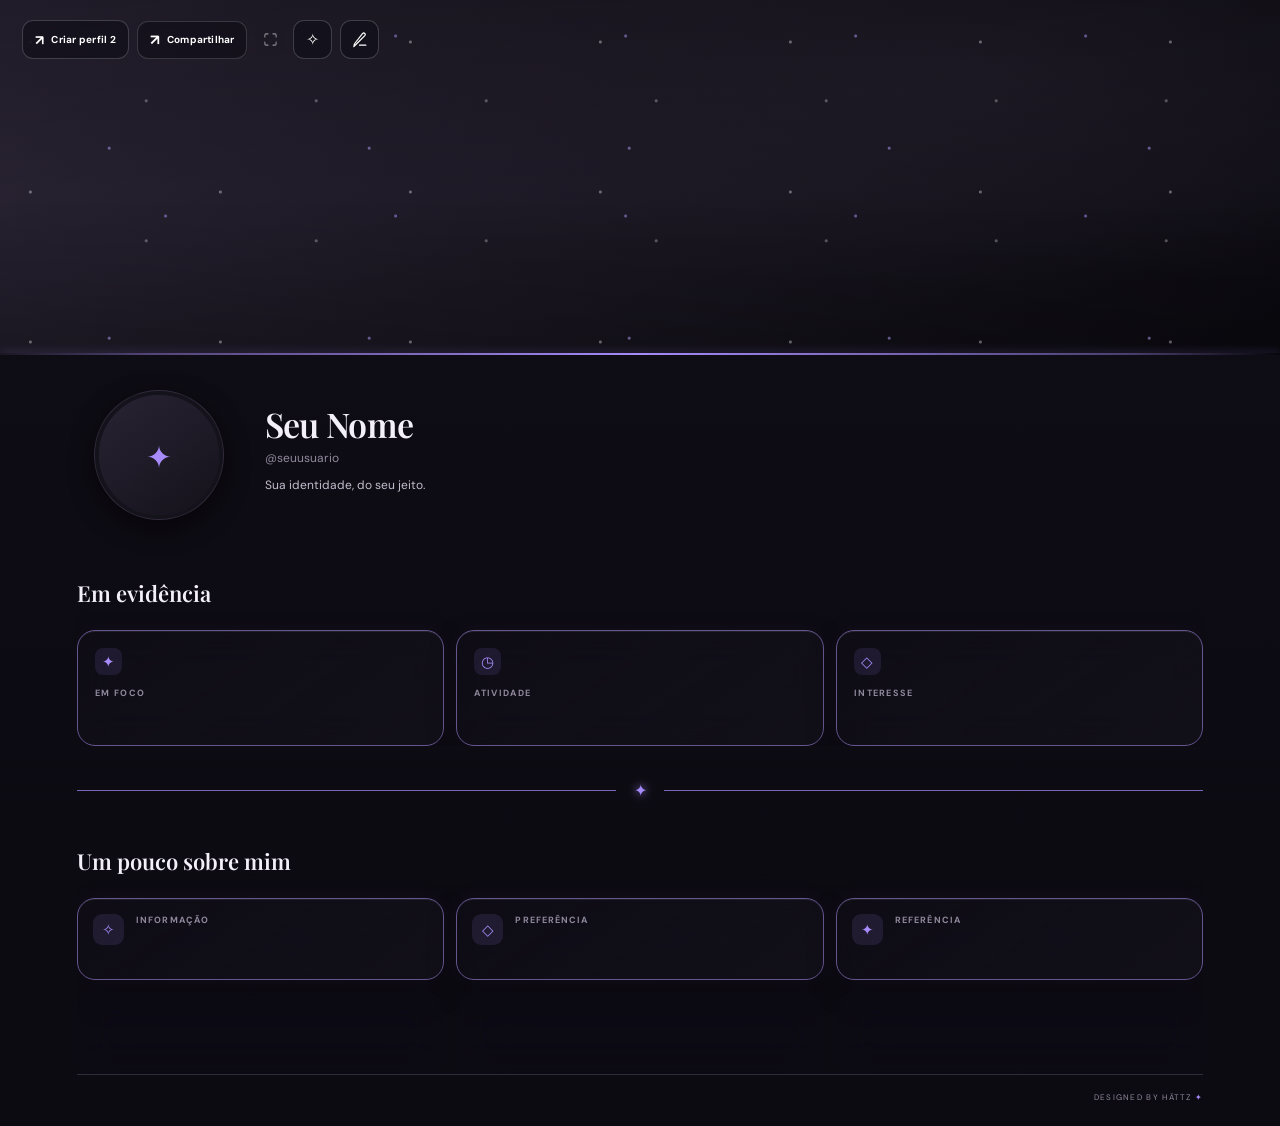
==== commit e9b04ddd: "Add files via upload" ====
--- a/index.html
+++ b/index.html
@@ -209,13 +209,13 @@
 
           <div class="field-group">
             <label for="editRole">Cargo do perfil</label>
-            <select class="text-input" id="editRole">
+            <select class="text-input" id="editRole" disabled aria-describedby="editRoleHint">
               <option value="">Sem identificação</option>
               <option value="Membro">Membro</option>
               <option value="Artista">Artista</option>
               <option value="Designer">Designer</option>
             </select>
-            <small class="field-hint">Cargos oficiais são reservados aos dois perfis oficiais. VIP é um benefício concedido pelo Control, não um cargo manual.</small>
+            <small class="field-hint" id="editRoleHint">Cargos são concedidos pelo Hättz Control por perfil. VIP é um benefício separado.</small>
           </div>
 
           <div class="field-group">
--- a/core/design-tokens.css
+++ b/core/design-tokens.css
@@ -0,0 +1,31 @@
+:root {
+  color-scheme: dark;
+  --hattz-color-bg: #0b0a10;
+  --hattz-color-bg-elevated: #14121b;
+  --hattz-color-surface: #1b1723;
+  --hattz-color-accent: #a78bfa;
+  --hattz-color-accent-strong: #8b68d5;
+  --hattz-color-text: #f4f0fa;
+  --hattz-color-muted: #91899d;
+  --hattz-color-border: #302a3a;
+  --hattz-color-danger: #e28b9a;
+  --hattz-color-success: #8bd7b4;
+  --hattz-font-sans: "DM Sans", sans-serif;
+  --hattz-font-display: "Manrope", "DM Sans", sans-serif;
+  --hattz-space-1: 4px;
+  --hattz-space-2: 8px;
+  --hattz-space-3: 12px;
+  --hattz-space-4: 16px;
+  --hattz-space-5: 20px;
+  --hattz-space-6: 24px;
+  --hattz-radius-sm: 10px;
+  --hattz-radius-md: 14px;
+  --hattz-radius-lg: 20px;
+  --hattz-radius-xl: 28px;
+  --hattz-glass-bg: rgba(20, 18, 27, .72);
+  --hattz-glass-border: rgba(198, 177, 235, .14);
+  --hattz-glass-blur: 22px;
+  --hattz-shadow-panel: 0 22px 70px rgba(0, 0, 0, .28);
+  --hattz-motion-fast: .18s ease;
+  --hattz-motion-normal: .28s ease;
+}
--- a/style.css
+++ b/style.css
@@ -3879,3 +3879,18 @@
   box-shadow: 0 0 12px #a78bfa30, inset 0 0 8px #e7d7ff12;
   letter-spacing: .035em;
 }
+
+
+/* HÄTTZ SHARE — visual refinement */
+:root{--hattz-focus:rgba(185,154,240,.75)}
+::selection{background:rgba(185,154,240,.28);color:#fff}
+button,input,select,textarea{transition:background .2s ease,border-color .2s ease,box-shadow .2s ease,transform .2s ease}
+button:focus-visible,a:focus-visible,input:focus-visible,select:focus-visible,textarea:focus-visible{outline:2px solid var(--hattz-focus);outline-offset:3px}
+button:hover{filter:brightness(1.06)}
+.card,.profile-card,.editor-card,.modal-content,.panel{box-shadow:0 20px 65px rgba(0,0,0,.2),inset 0 1px rgba(255,255,255,.025)}
+.badge{backdrop-filter:blur(12px)}
+.hattz-role-badge{border-color:color-mix(in srgb,var(--role-accent,#b99af0) 34%,transparent);background:color-mix(in srgb,var(--role-accent,#b99af0) 12%,transparent);color:var(--role-accent,#e6d8ff)}
+img,video{max-width:100%}
+@media(prefers-reduced-motion:reduce){*,*::before,*::after{scroll-behavior:auto!important;transition:none!important;animation:none!important}}
+
+.role-chip:not(.owner-role){border-color:color-mix(in srgb,var(--role-accent,#b99af0) 42%,transparent);background:color-mix(in srgb,var(--role-accent,#b99af0) 12%,transparent);color:var(--role-accent,#e5d6ff)}
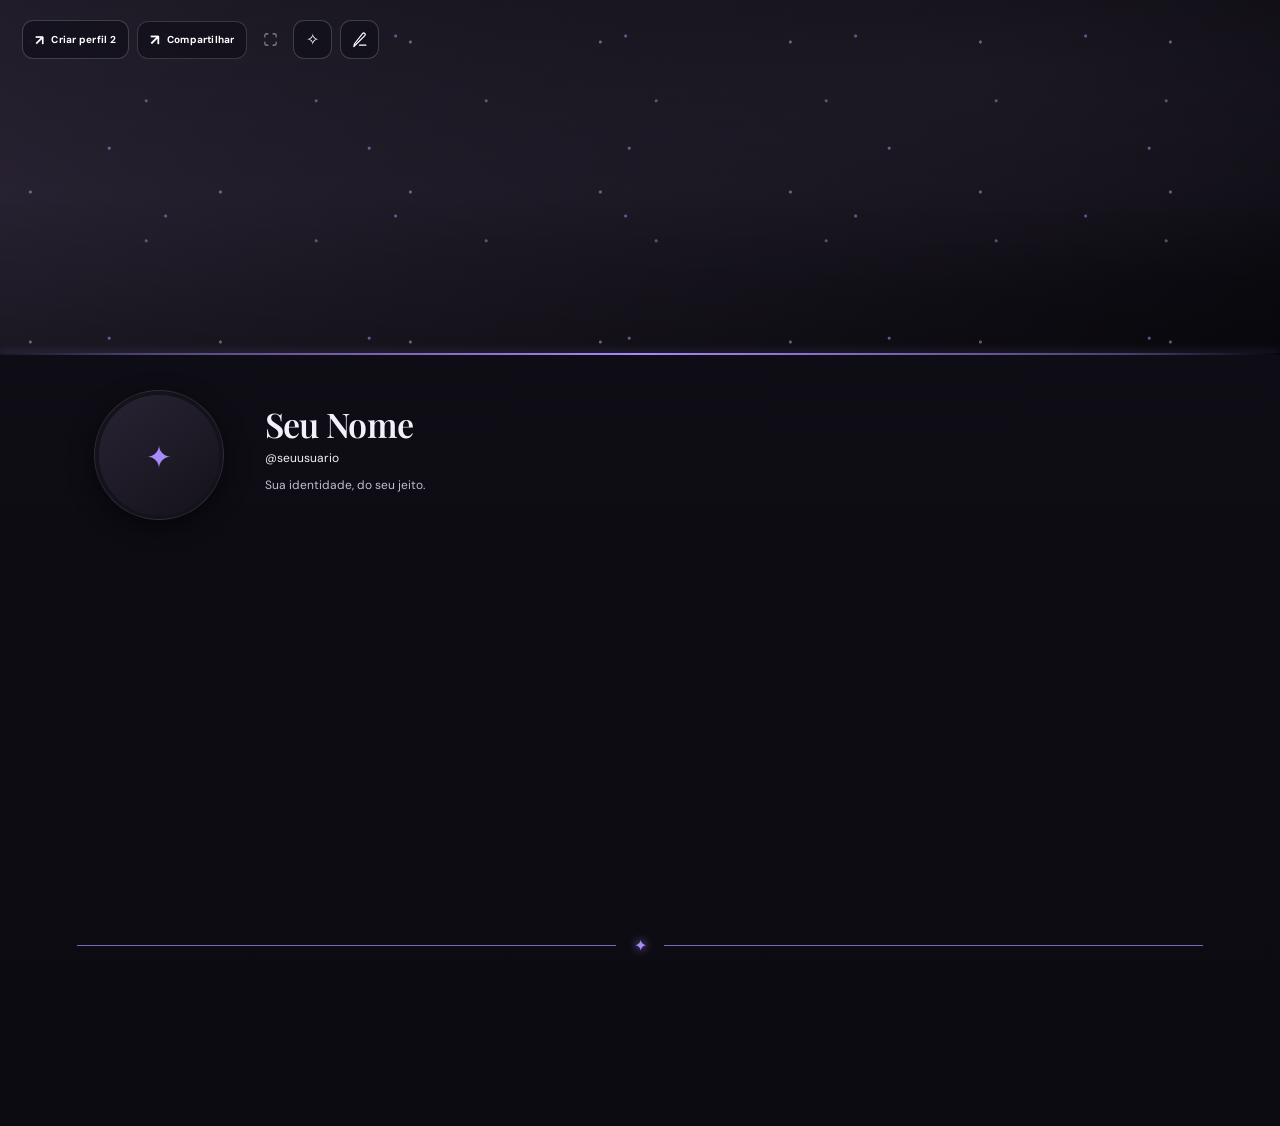
==== commit e47dde6f: "Add files via upload" ====
--- a/index.html
+++ b/index.html
@@ -211,9 +211,6 @@
             <label for="editRole">Cargo do perfil</label>
             <select class="text-input" id="editRole" disabled aria-describedby="editRoleHint">
               <option value="">Sem identificação</option>
-              <option value="Membro">Membro</option>
-              <option value="Artista">Artista</option>
-              <option value="Designer">Designer</option>
             </select>
             <small class="field-hint" id="editRoleHint">Cargos são concedidos pelo Hättz Control por perfil. VIP é um benefício separado.</small>
           </div>
@@ -226,9 +223,10 @@
           <p class="field-hint vip-verification-note">O selo de verificação é concedido automaticamente enquanto o benefício VIP estiver ativo. Ele não pode ser ativado manualmente pelo editor.</p>
 
           <div class="field-group">
-            <label for="editBadges">Tags personalizadas</label>
-            <input class="text-input" id="editBadges" placeholder="Ex.: Criador, Fotografia, Música, Tecnologia">
-            <div class="badge-library" id="badgeLibrary" aria-label="Biblioteca de insígnias"></div>
+            <label for="editBadges">Tags atribuídas</label>
+            <input class="text-input" id="editBadges" placeholder="Gerenciado pelo Hättz Control" readonly aria-describedby="badgeManagementHint">
+            <small class="field-hint" id="badgeManagementHint">As tags são criadas no Control e atribuídas individualmente aos perfis. Não há tags predefinidas.</small>
+            <div class="badge-library" id="badgeLibrary" aria-label="Tags administradas pelo Hättz Control"></div>
           </div>
 
           <div class="field-group">
--- a/core/design-tokens.css
+++ b/core/design-tokens.css
@@ -1,3 +1,4 @@
+   Componentes podem criar aliases locais, mas os valores-base vivem aqui. */
 :root {
   color-scheme: dark;
   --hattz-color-bg: #0b0a10;
